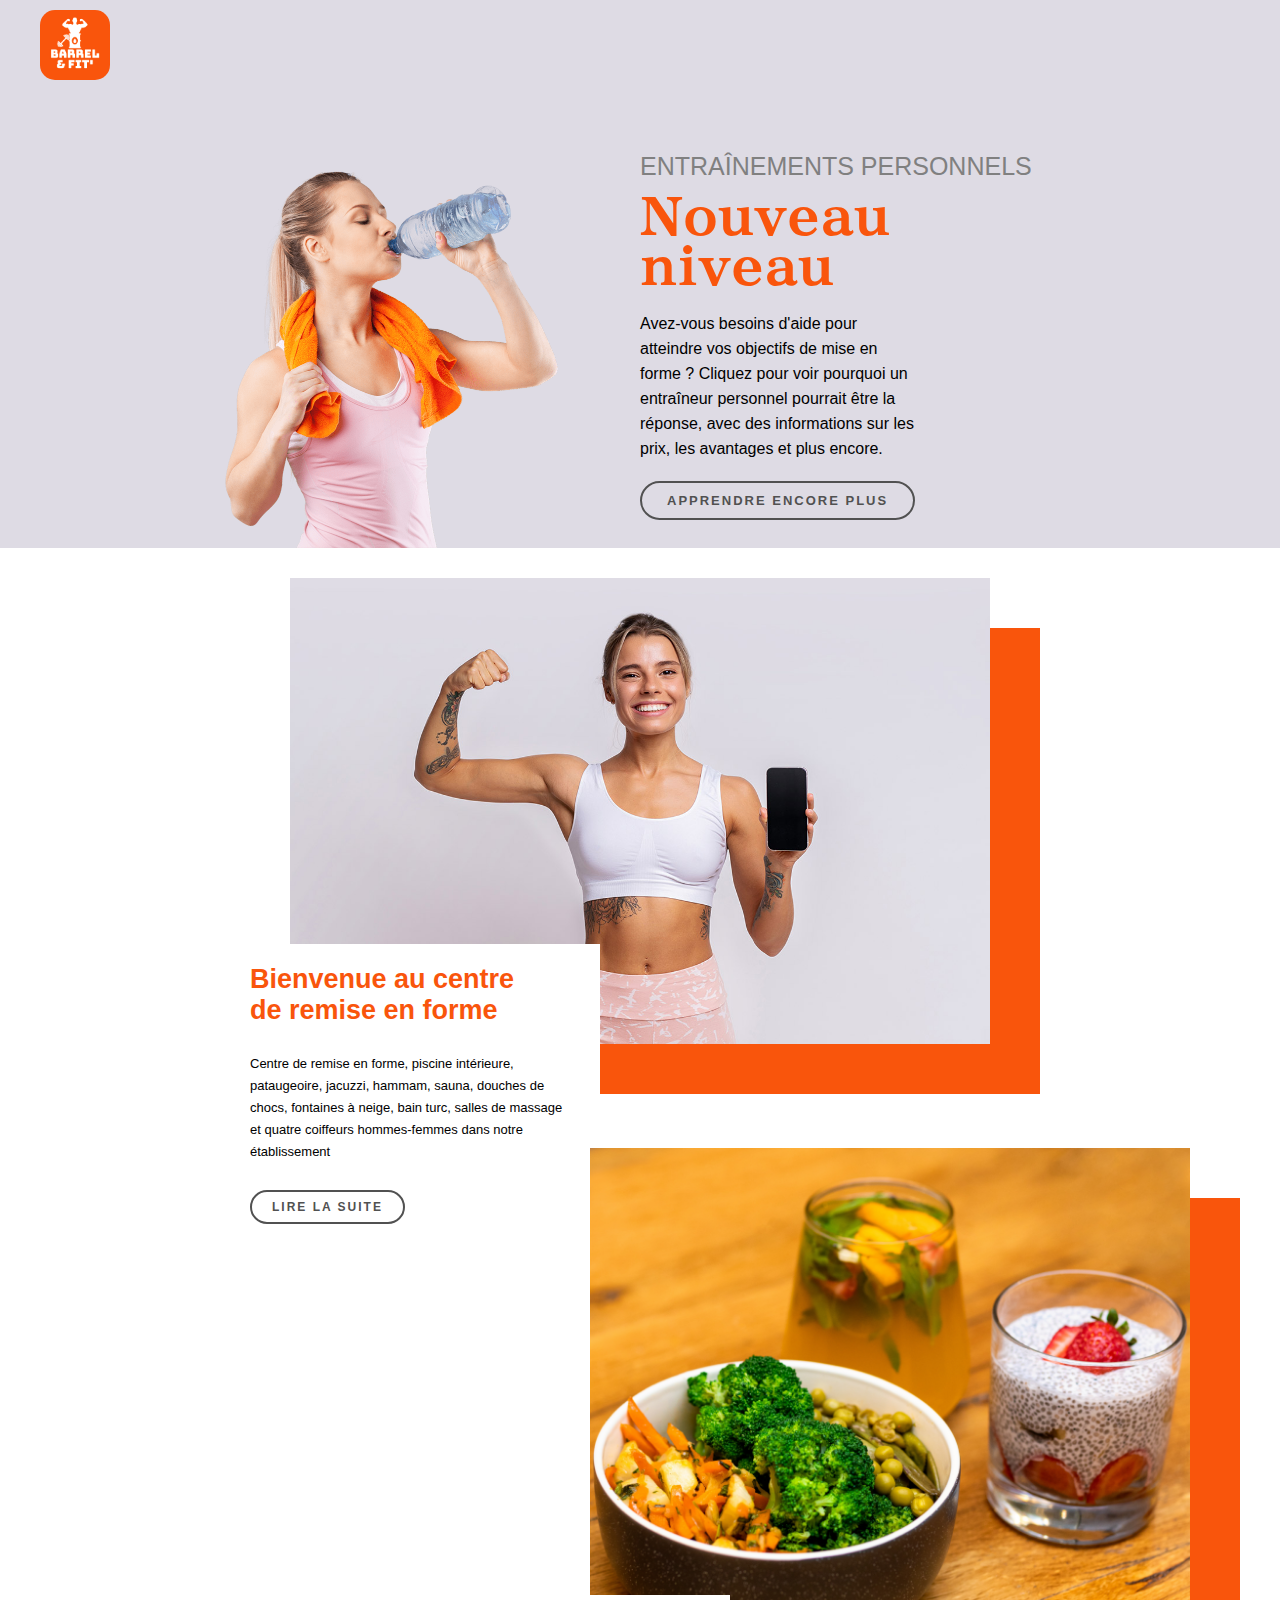
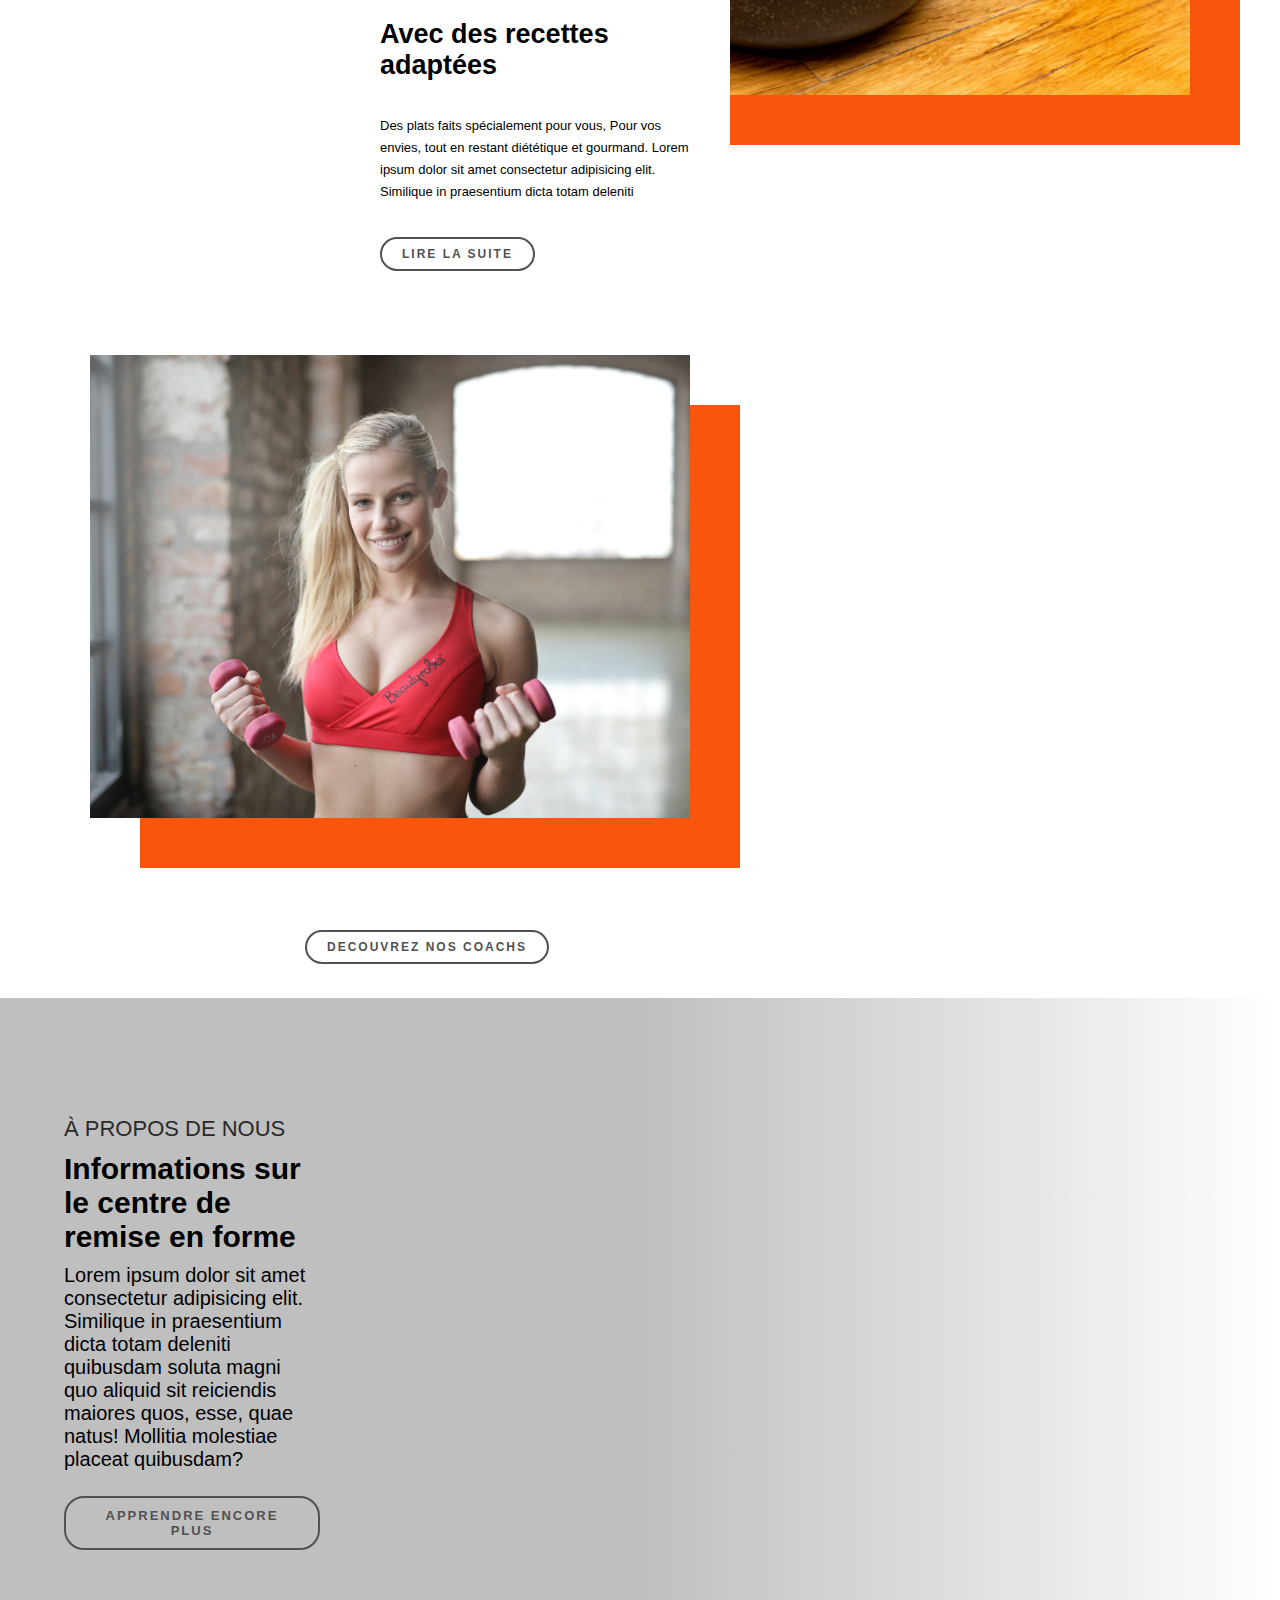
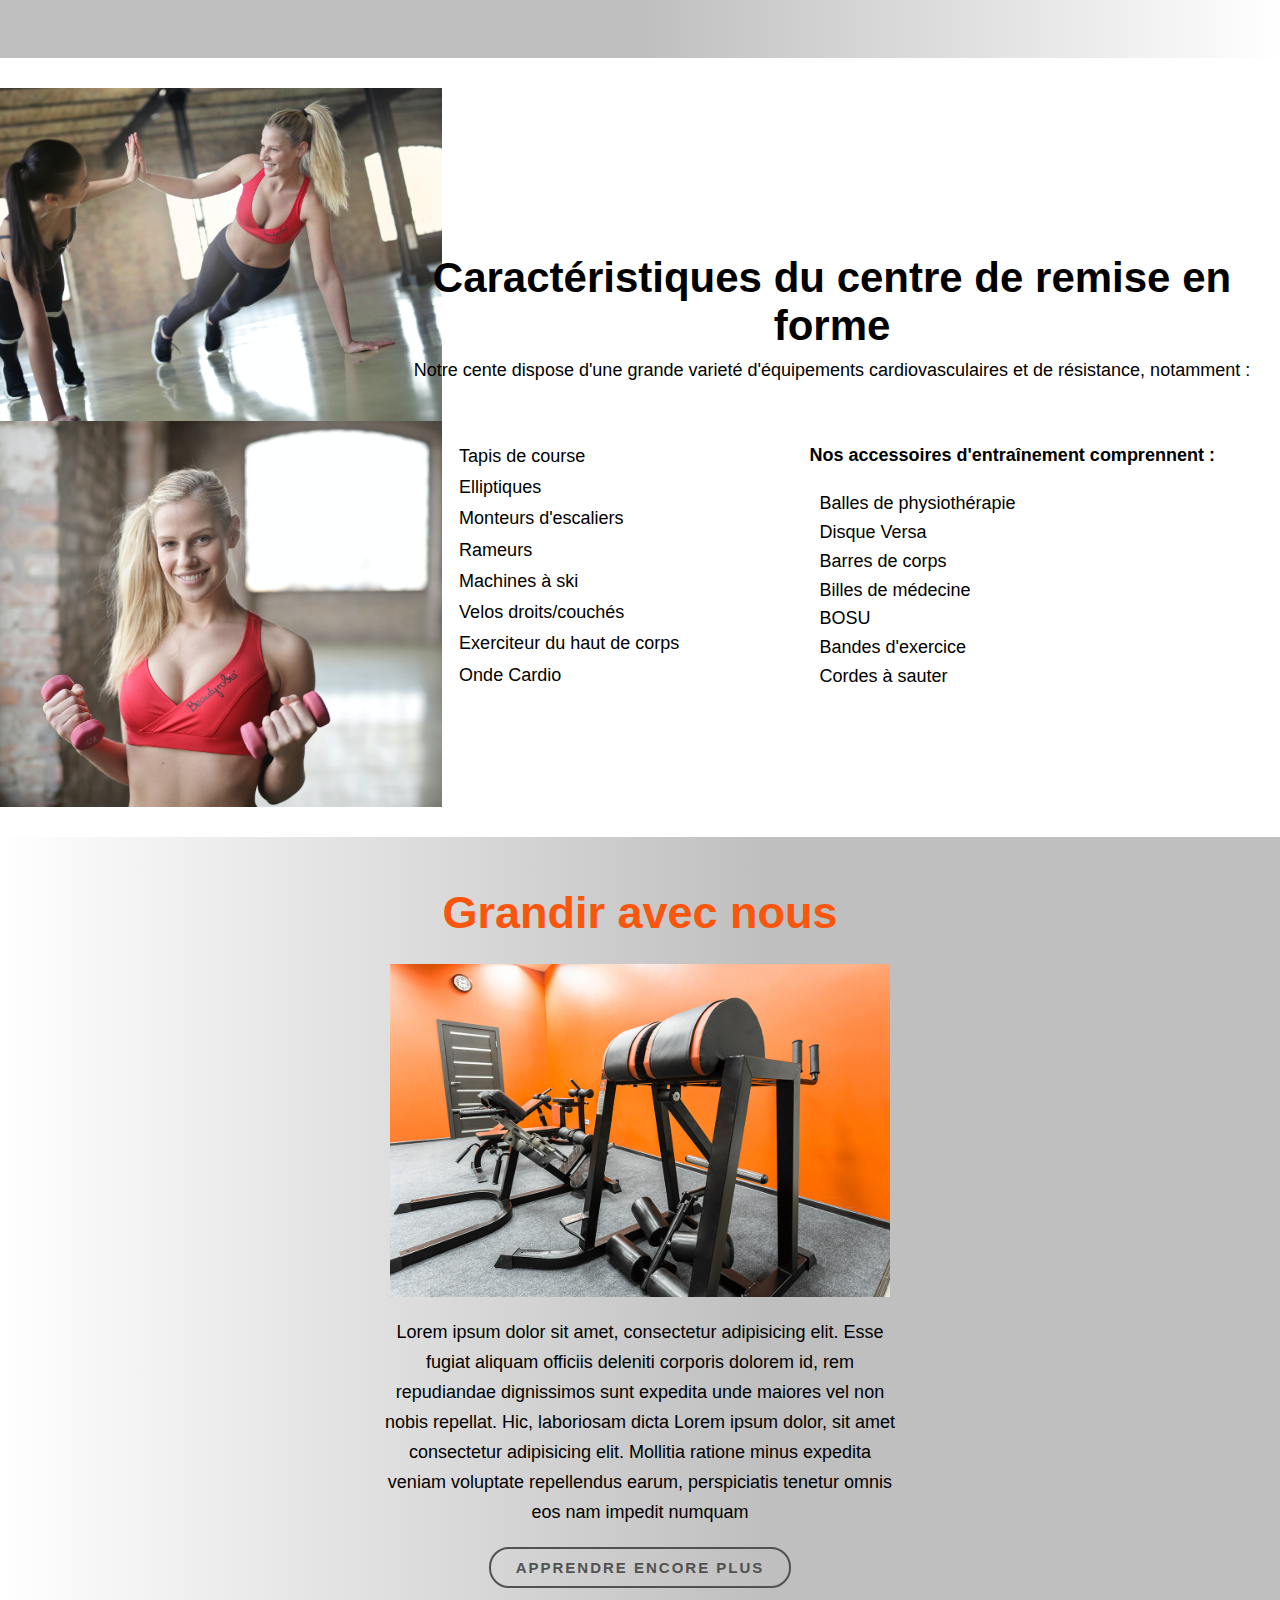
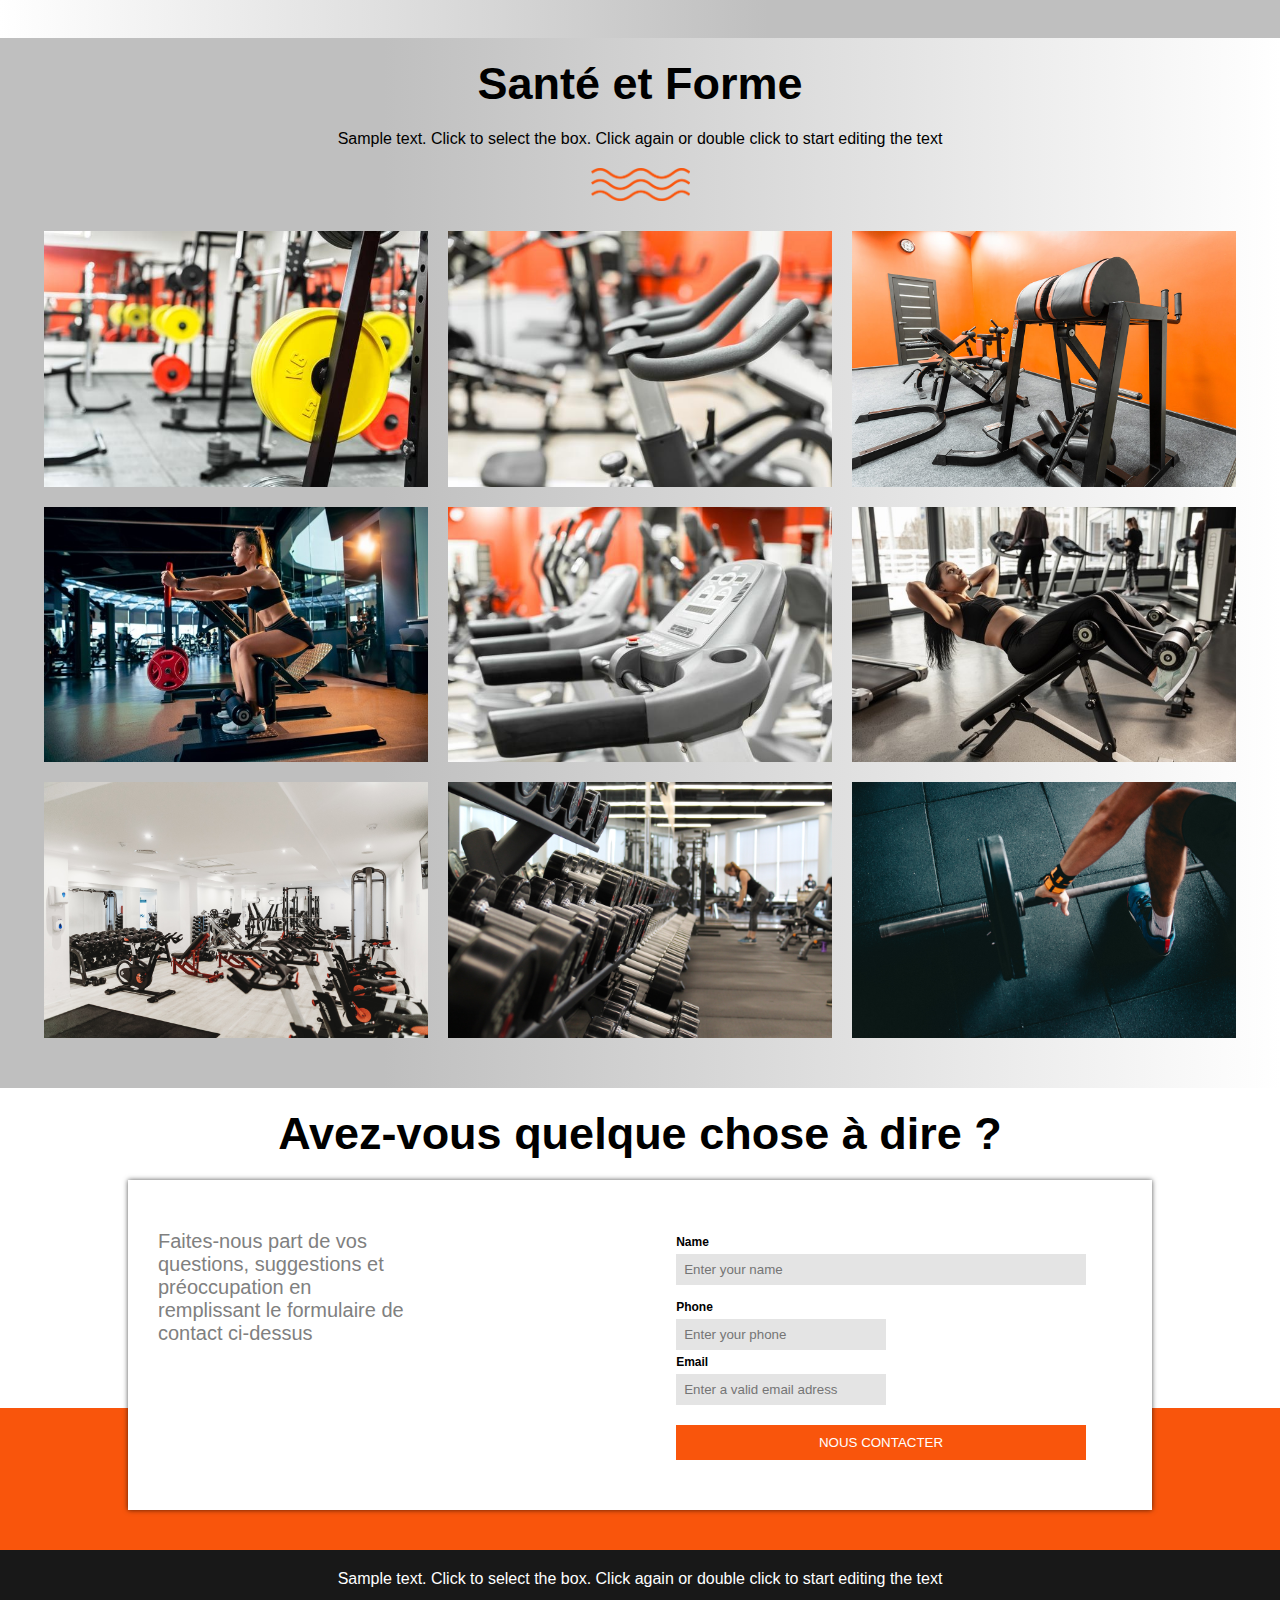
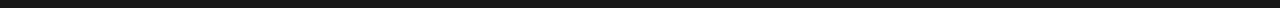
==== lefront/index.html @ 9bbe7878 "Front" ====
<!DOCTYPE html>
<html lang="FR">
  <head>
    <meta charset="UTF-8" />
    <meta http-equiv="X-UA-Compatible" content="IE=edge" />
    <meta name="viewport" content="width=device-width, initial-scale=1.0" />
    <title>GYM | HOME</title>
    <link rel="icon" type="image/jpg" href="img/logo.jpg" />
    <link rel="stylesheet" href="style.css" />
    <link rel="stylesheet" href="style-responsive.css" />
    <link rel="stylesheet" href="../../important.css">
    <link
      rel="stylesheet"
      href="https://cdnjs.cloudflare.com/ajax/libs/font-awesome/6.1.1/css/all.min.css"
      integrity="sha512-KfkfwYDsLkIlwQp6LFnl8zNdLGxu9YAA1QvwINks4PhcElQSvqcyVLLD9aMhXd13uQjoXtEKNosOWaZqXgel0g=="
      crossorigin="anonymous"
      referrerpolicy="no-referrer"
    />
    <link rel="preconnect" href="https://fonts.googleapis.com" />
    <link rel="preconnect" href="https://fonts.gstatic.com" crossorigin />
    <link
      href="https://fonts.googleapis.com/css2?family=BIZ+UDPMincho&display=swap"
      rel="stylesheet"
    />
    <link href="https://fonts.googleapis.com/css2?family=PT+Sans:wght@700&display=swap" rel="stylesheet">
    <link href="https://unpkg.com/aos@2.3.1/dist/aos.css" rel="stylesheet">
    <script src="https://unpkg.com/aos@2.3.1/dist/aos.js"></script>
  </head>
  <body>
    <header id="top">
      <menu>
        <a href="#top" class="link">Home</a>
        <a href="#intro" class="link">Introduction</a>
        <a href="#infos" class="link">Informations</a>
        <a href="#caracteristics" class="link">Caracteristics</a>
        <a href="#discover" class="link">Discover</a>
        <a href="#lessons" class="link">Lessons</a>
        <a href="#pictures'gym" class="link">Pictures of the gym</a>
        <a href="#opinion" class="link">Opinions</a>
        <a href="#footer" class="link">Footer</a>
      </menu>
      <a href="index.html">
        <img
          src="img/logo.png"
          alt="logo website (stay strong)"
          title="logo website (stay strong)"
        />
      </a>
      <i class="fas fa-bars"></i>
      <span class="right-login"><i class="fa-solid fa-right-to-bracket"></i></span>
    </header>
    <main>
      <!-- SECTION 1 -->
      <section class="section section-1">
        <div class="left-section-1">
          <img src="img/intro.png" alt="" />
        </div>
        <div class="right-section-1">
          <p class="title-section-1">Entraînements personnels</p>
          <p class="subtitle-section-1">Nouveau niveau</p>
          <p class="text-section-1">
            Avez-vous besoins d'aide pour atteindre vos objectifs de mise en
            forme ? Cliquez pour voir pourquoi un entraîneur personnel pourrait
            être la réponse, avec des informations sur les prix, les avantages
            et plus encore.
          </p>
          <button class="learn-more">Apprendre encore plus</button>
        </div>
      </section>
      <!-- SECTION 1 -->

      <!-- SECTION 2 -->
      <section id="intro"  class="section section-2">
        <img src="img/section-2.jpg" alt="" />
        <div class="left-section-2">
          <p class="title-section-2">Bienvenue au centre de remise en forme</p>
          <p class="subtitle-section-2">
            Centre de remise en forme, piscine intérieure, pataugeoire, jacuzzi,
            hammam, sauna, douches de chocs, fontaines à neige, bain turc,
            salles de massage et quatre coiffeurs hommes-femmes dans notre
            établissement
          </p>
          <button class="read-more">lire la suite</button>
        </div>
      </section>
      <section id="intro"  class="section section-2a">
        <img src="img/plat-1.jpg" alt="" />
        <div class="left-section-2a">
          <p class="title-section-2a">Avec des recettes adaptées</p>
          <p class="subtitle-section-2a">
            Des plats faits spécialement pour vous,
            Pour vos envies, tout en restant diététique et gourmand. 
            Lorem ipsum dolor sit amet consectetur adipisicing elit. 
            Similique in praesentium dicta totam deleniti
          </p>
          <button class="read-more">lire la suite</button>
        </div>
      </section>
      <section id="intro"  class="section section-2b">
        <img src="img/db2.jpg" alt="" />
        <div class="left-section-2b">
          <button class="read-more">DECOUVREZ NOS COACHS</button>
        </div>
      </section>
      <!-- SECTION 2 -->

      <!-- SECTION 3 -->
      <section id="infos" class="section section-3">
        <div class="left-section-3">
          <p class="title-section-3">à propos de nous</p>
          <p class="subtitle-section-3">
            Informations sur le centre de remise en forme
          </p>
          <p class="text-section-3">
            Lorem ipsum dolor sit amet consectetur adipisicing elit. Similique
            in praesentium dicta totam deleniti quibusdam soluta magni quo
            aliquid sit reiciendis maiores quos, esse, quae natus! Mollitia
            molestiae placeat quibusdam?
          </p>
          <button class="learn-more">Apprendre encore plus</button>
        </div>
        <div class="right-section-3">
          <div class="all-cards">
            <div class="part-1-section-3" data-aos="fade-up-right">
              <div class="card-info">
                <img src="img/l1.png" alt="" />
                <p class="title-card-info">Athlétisme</p>
                <p class="description-card-info">
                  Sample text. Click to select the box. Click again or double
                  click to start editing the text
                </p>
              </div>
              <div class="card-info">
                <img src="img/l4.png" alt="" />
                <p class="title-card-info">Aptitude</p>
                <p class="description-card-info">
                  Sample text. Click to select the box. Click again or double
                  click to start editing the text
                </p>
              </div>
            </div>
            <div class="part-2-section-3" data-aos="fade-up-right">
              <div class="card-info">
                <img src="img/l2.png" alt="" />
                <p class="title-card-info">Pilates</p>
                <p class="description-card-info">
                  Sample text. Click to select the box. Click again or double
                  click to start editing the text
                </p>
              </div>
              <div class="card-info">
                <img src="img/l3.png" alt="" />
                <p class="title-card-info">Cordes à sauter</p>
                <p class="description-card-info">
                  Sample text. Click to select the box. Click again or double
                  click to start editing the text
                </p>
              </div>
            </div>
          </div>
        </div>
      </section>
      <!-- SECTION 3 -->

      <!-- SECTION 4 -->
      <section  id="caracteristics" class="section section-4">
        <div class="left-section-4">
          <img src="img/db3.jpg" alt="" />
          <img src="img/db2.jpg" alt="" />
        </div>
        <div class="right-section-4">
          <p class="title-section-4">
            Caractéristiques du centre de remise en forme
          </p>
          <p class="subtitle-section-4">
            Notre cente dispose d'une grande varieté d'équipements
            cardiovasculaires et de résistance, notamment :
          </p>
          <div class="characteristics-section-4">
            <div class="part-1-section-4"></div>
            <div class="part-2-section-4">
              <p class="title-part-2-section-2">
                Nos accessoires d'entraînement comprennent :
              </p>
            </div>
          </div>
        </div>
      </section>
      <!-- SECTION 4 -->

      <!-- SECTION 5 -->
      <section id="discover" class="section section-5">
        <p class="title-section-5">Grandir avec nous</p>
        <img class="img-section-5" src="img/gym-1.jpg" alt="Gym" />
        <p class="text-section-5">
          Lorem ipsum dolor sit amet, consectetur adipisicing elit. Esse fugiat
          aliquam officiis deleniti corporis dolorem id, rem repudiandae
          dignissimos sunt expedita unde maiores vel non nobis repellat. Hic,
          laboriosam dicta Lorem ipsum dolor, sit amet consectetur adipisicing elit. Mollitia ratione minus expedita veniam voluptate repellendus earum, perspiciatis tenetur omnis eos nam impedit numquam
        </p>
        <button class="learn-more">Apprendre encore plus</button>
      </section>
      <!-- SECTION 5 -->

      <!-- SECTION 7 -->
      <section  id="pictures'gym" class="section section-7">
        <p class="title-shape-health">Santé et Forme</p>
        <p class="subtitle-shape-health">
          Sample text. Click to select the box. Click again or double click to
          start editing the text
        </p>
        <img src="img/waves.png" alt="waves" class="waves" title="waves" />
        <div class="all-pictures">
          <img src="img/gym-2.jpg" alt="" />
          <img src="img/gym-3.jpg" alt="" />
          <img src="img/gym-1.jpg" alt="" />
          <img src="img/gym-4.jpg" alt="" />
          <img src="img/gym-5.jpg" alt="" />
          <img src="img/gym-6.jpg" alt="" />
          <img src="img/gym-7.jpg" alt="" />
          <img src="img/gym-8.jpg" alt="" />
          <img src="img/gym-9.jpg" alt="" />
        </div>
      </section>
      <!-- SECTION 7 -->
    </main>
    <footer id="footer">
      <div class="footer-1">
        <p class="title-form">Avez-vous quelque chose à dire ?</p>
        <div class="card-form">
          <div class="text-form">
            <p>
              Faites-nous part de vos questions, suggestions et préoccupation en
              remplissant le formulaire de contact ci-dessus
            </p>
            <div class="social-media">
              <i class="fab fa-facebook-f"></i>
              <i class="fab fab fa-twitter"></i>
              <i class="fab fab fa-instagram"></i>
              <i class="fab fab fab fa-google-plus-g"></i>
            </div>
          </div>
          <form action="index.html" method="post">
            <div class="field">
              <label for="name">Name</label>
              <input
                type="text"
                name="name"
                id="name"
                placeholder="Enter your name"
              />
            </div>

            <div class="fields">
              <div class="field">
                <label for="phone">Phone</label>
                <input
                  type="number"
                  name="phone"
                  id="phone"
                  placeholder="Enter your phone"
                />
              </div>

              <div class="field">
                <label for="email">Email</label>
                <input
                  type="email"
                  name="email"
                  id="email"
                  placeholder="Enter a valid email adress"
                />
              </div>

            </div>
            <button type="button">Nous Contacter</button>
          </form>
        </div>
      </div>
      <a href="#top"><i class="fas fa-angle-double-up"></i></a>
      <div class="footer-2">
        <div class="footer-2-top"></div>
        <p class="text-footer">
          Sample text. Click to select the box. Click again or double click to
          start editing the text
        </p>
      </div>
    </footer>
    <script src="script.js"></script>
  </body>
</html>
---- lefront/style.css ----
* {
    margin: 0;
    padding: 0;
    box-sizing: border-box;
    text-decoration: none;
    font-family: var(--font-main);
}

:root {
    --main-color: #F9550C;
    --secondary-color: #DEDBE4;
    --font-main: 'Arial', serif;
}
html{
    scroll-behavior: smooth;
    overflow-x: hidden;
}
/* BODY */

/* HEADER */
header {
    display: flex;
    align-items: center;
    padding: 10px 40px;
    justify-content: space-between;
    background: var(--secondary-color);
}

/* MENU */
header i {
    font-size: 25px;
    cursor: pointer;
    z-index: 60;
}
header i.fa-times{
    transition: 2s;
    color: rgb(0, 0, 0);
}

header img {
    width: 70px;
    border-radius: 15px;
}

menu {
    display: flex;
    justify-content: space-around;
    align-items: center;
    position: absolute;
    flex-direction: column;
    background-color: var(--secondary-color);
    transform: translateX(-100%);
    backdrop-filter: blur(5px);
    transition: all 0.7s;
    top: 0%;
    left: 0%;
    height: 550px;
    width: 100%;
    padding: 20px;
}
menu > * {
    color: rgb(0, 0, 0);
}
menu.show {
    z-index: 50;
    transform: translateX(0%);
}

main {
    display: flex;
    align-items: center;
    justify-content: center;
    flex-direction: column;
}

/* SECTION 1  */
section.section-1 {
    display: flex;
    align-items: center;
    flex-wrap: wrap-reverse;
    width: 100%;
    justify-content: center;
    padding: 60px 0 0px 0;
    background-color: var(--secondary-color);
}

div.left-section-1 {
    display: flex;
    width: 500px;
    align-items: center;
    justify-content: center;
}

div.left-section-1>img {
    width: 350px;
}

div.right-section-1 {
    display: flex;
    width: 500px;
    margin-top: -30px;
    align-items: flex-start;
    justify-content: space-around;
    flex-direction: column;
}

p.title-section-1 {
    color: grey;
    font-size: 25px;
    font-family: Arial;
    text-transform: uppercase;
    text-align: center;
}

p.subtitle-section-1 {
    color: var(--main-color);
    font-size: 50px;
    font-weight: bold;
    font-family: 'BIZ UDPMincho', serif;
    margin-top: 10px;
    text-align: left;
    width: 70%;
}

p.text-section-1 {
    text-align: left;
    font-family: arial, sans-serif;
    line-height: 25px;
    margin: 20px 0;
    width: 56.5%;
}

button.learn-more,
button.read-more {
    padding: 10px 25px;
    font-size: 13px;
    color: rgb(81, 81, 81);
    font-family: Arial, Helvetica, sans-serif;
    background-color: transparent;
    border: rgb(81, 81, 81) 2px solid;
    border-radius: 20px;
    text-transform: uppercase;
    font-weight: bold;
    transition: 0.5s;
    letter-spacing: 2px;
    cursor: pointer;
}

button.learn-more:hover,
button.read-more:hover {
    color: white;
    transition: 0.5s;
    border-color: var(--main-color);
    background-color: var(--main-color)
}

/* SECTION 1  */

/* SECTION 2  */
section.section-2 {
    display: flex;
    width: 100%;
    background-color: white;
    justify-content: center;
    padding: 30px 0;
    flex-direction: column;
    align-items: center;
}
section.section-2a {
    display: flex;
    width: 100%;
    background-color: white;
    justify-content: center;
    padding: 30px 0;
    flex-direction: column;
    align-items: center;
}
section.section-2b {
    display: flex;
    width: 100%;
    background-color: white;
    justify-content: center;
    padding: 30px 0;
    flex-direction: column;
    align-items: center;
}

section.section-2>img {
    width: 700px;
    box-shadow: var(--main-color) 50px 50px 0px;
}
section.section-2a>img {
    width: 600px;
    box-shadow: var(--main-color) 50px 50px 0px;
    margin-left: 500px;
    margin-top: -156px;
}
section.section-2b>img {
    width: 600px;
    box-shadow: var(--main-color) 50px 50px 0px;
    margin-left: -500px;
}

div.left-section-2 {
    display: flex;
    margin-top: -100px;
    margin-right: 460px;
    padding: 12px 30px;
    align-items: flex-start;
    justify-content: space-around;
    flex-direction: column;
    background-color: white;
    height: 300px;
    width: 380px;
}
div.left-section-2a {
    display: flex;
    margin-top: -100px;
    margin-right: 200px;
    padding: 12px 30px;
    align-items: flex-start;
    justify-content: space-around;
    flex-direction: column;
    background-color: white;
    height: 300px;
    width: 380px;
}
div.left-section-2b {
    display: flex;
    margin-top: 100px;
    margin-right: 350px;
    padding: 12px 30px;
    align-items: flex-start;
    justify-content: space-around;
    flex-direction: column;
    background-color: white;
    height: 50px;
    width: 380px;
}

p.title-section-2 {
    font-size: 27px;
    width: 90%;
    font-weight: bold;
    color: var(--main-color);
}
p.title-section-2a {
    font-size: 27px;
    width: 90%;
    font-weight: bold;
}
p.title-section-2b {
    font-size: 27px;
    width: 90%;
    font-weight: bold;
}

p.subtitle-section-2 {
    line-height: 22px;
    margin: 10px 0;
    font-size: 13px;
}
p.subtitle-section-2a {
    line-height: 22px;
    margin: 10px 0;
    font-size: 13px;
}
p.subtitle-section-2b {
    line-height: 22px;
    margin: 10px 0;
    font-size: 13px;
}

button.read-more {
    font-size: 12px;
    padding: 8px 20px;
}

/* SECTION 2  */

/* SECTION 3  */
section.section-3 {
    display: flex;
    align-items: center;
    flex-wrap: wrap;
    width: 100%;
    justify-content: center;
    background: linear-gradient(90deg, rgb(191, 191, 191) 50%, rgba(255, 255, 255, 1) 100%);
}

div.left-section-3 {
    display: flex;
    align-items: flex-start;
    justify-content: center;
    flex-direction: column;
    width: 20%;
    padding-top: 20px;
    min-width: 250px;
}

div.right-section-3 {
    display: flex;
    align-items: center;
    padding: 30px 0;
    justify-content: flex-end;
    width: 70%;
}

div.left-section-3>* {
    margin-bottom: 10px;
}

p.title-section-3 {
    font-size: 22px;
    color: rgb(42, 42, 42);
    text-transform: uppercase;
}

p.subtitle-section-3 {
    font-size: 30px;
    min-width: 250px;
    width: 43%;
    font-weight: bold;
}

p.text-section-3 {
    width: 60%;
    min-width: 250px;
    font-size: 20px;
    margin-bottom: 25px;
}

div.part-1-section-3,
div.part-2-section-3,
div.part-3-section-3 {
    display: flex;
    align-items: center;
    height: 600px;
    flex-direction: column;
    justify-content: space-around;
}


div.all-cards {
    display: flex;
    align-items: space-around;
    width: 100%;
    justify-content: center;
}

div.card-info {
    display: flex;
    padding-left: 20px;
    width: 75%;
    min-width: 200px;
    align-items: flex-start;
    box-shadow: 2px 2px 20px rgba(70, 70, 70, 0.404);
    justify-content: space-around;
    flex-direction: column;
    background-color: white;
}
div.card-info-page2 {
    display: flex;
    width: 50%;
    min-width: 200px;
    align-items: center;
    box-shadow: 2px 2px 20px rgba(70, 70, 70, 0.404);
    justify-content: space-around;
    flex-direction: column;
    background-color: white;
    margin: 20px;
}

div.card-info>img {
    background-color: var(--main-color);
    width: 70px;
    margin-top: 20px;
    padding: 10px;
}
div.card-info-page2>img {
    background-color: var(--main-color);
    width: 200px;
    margin-top: 20px;
    padding: 10px;
}

div.card-info>* {
    margin-bottom: 20px;
}
div.card-info-page2>* {
    margin-bottom: 20px;
}

div.card-info>p.title-card-info {
    font-size: 18px;
    font-weight: bold;
}
div.card-info-page2>p.title-card-info {
    font-size: 18px;
    font-weight: bold;
}

div.card-info>p.description-card-info {
    font-size: 14px;
    color: grey;
    line-height: 22px;
    width: 80%;
}
div.card-info-page2>p.description-card-info {
    font-size: 14px;
    color: grey;
    line-height: 22px;
    width: 80%;
}

/* SECTION 3  */

/* SECTION 4  */

section.section-4 {
    display: flex;
    justify-content: space-around;
    align-items: center;
    width: 100%;
    flex-wrap: wrap;
}

div.left-section-4 {
    display: flex;
    padding: 30px 0;
    align-items: center;
    width: 30%;
    min-width: 280px;
    justify-content: space-around;
    flex-direction: column;
}

div.left-section-4>img {
    width: 500px;
}

div.right-section-4 {
    display: flex;
    width: 70%;
    justify-content: flex-start;
    align-items: center;
    flex-direction: column;
}

p.title-section-4 {
    font-size: 42px;
    font-weight: bold;
    margin-top: 50px;
    text-align: center;
}

p.subtitle-section-4 {
    font-size: 18px;
    text-align: center;
    margin-top: 10px;
}

div.characteristics-section-4 {
    display: flex;
    align-items: center;
    justify-content: space-around;
    flex-wrap: wrap;
    width: 100%;
    min-width: 361px;
    margin-top: 60px;
}

div.part-1-section-4,
div.part-2-section-4 {
    display: flex;
    align-items: flex-start;
    justify-content: space-around;
    height: 250px;
    flex-direction: column;
}

div.car>i {
    margin-right: 10px;
    font-size: 16px;
    color: var(--main-color);
}

div.part-2-section-4>p {
    font-weight: bold;
    margin-bottom: 20px;
    font-size: 18px;
}

div.car {
    font-size: 18px;
}

/* SECTION 4  */

/* SECTION 5  */

section.section-5 {
    display: flex;
    align-items: center;
    justify-content: center;
    flex-direction: column;
    padding: 50px 0;
    width: 100%;
    background: linear-gradient(-90deg, rgb(191, 191, 191) 40%, rgba(255, 255, 255, 1) 100%);
}

p.title-section-5 {
    font-size: 45px;
    font-weight: bold;
    color : var(--main-color)
}

img.img-section-5 {
    width: 500px;
    margin-top: 25px;
}

p.text-section-5 {
    width: 40%;
    margin-top: 20px;
    line-height: 30px;
    font-size: 18px;
    text-align: center;
}

section.section-5 button.learn-more {
    margin-top: 20px;
    font-size: 15px;
}

td,
th {
    border: 1px solid rgb(190, 190, 190);
    padding: 10px;
}

td {
    text-align: center;
}

tr:nth-child(even) {
    background-color: #eee;
}

th[scope="col"] {
    background-color: #696969;
    color: #fff;
}

th[scope="row"] {
    background-color: #d7d9f2;
}

caption {
    padding: 10px;
    caption-side: bottom;
}

table {
    border-collapse: collapse;
    border: 2px solid rgb(200, 200, 200);
    letter-spacing: 1px;
    font-family: sans-serif;
    font-size: .8rem;
}
/* SECTION 5  */

/* SECTION 6  */
section.section-6{
    display: flex;
    padding: 40px;
    align-items: center;
    width: 90%;
    flex-wrap: wrap;
    justify-content: space-between;
}
div.left-section-6,div.right-section-6{
    width: 50%;
    min-width: 270px;
    padding: 20px;
    display: flex;
    align-items: center;
    justify-content: center;
    flex-direction: column;
}
div.left-section-6{
    align-items: flex-start;
    padding: 100px 0;
    justify-content: center;
}
div.right-section-6{
    justify-content: space-between;
    height: 600px;
    padding: 0;
}
img.logo-guillemet{
    border-radius: 50%;
    width: 60px;
    margin-top: -50px;
    margin-bottom: 20px;
    background-color: var(--main-color);
    padding: 10px 4px;
}
p.text-guillemet{
    line-height: 40px;
    font-size: 20px;
    width: 100%;
}
div.right-section-6 > *:nth-child(1){
    margin: 0;
}
div.right-section-6 > *{
    margin: 20px 0;
}
div.right-section-6 img.waves{
    width: 100px;
    height: 30px;
}
div.right-section-6 img.bouncing-ball{
    width: 250px;
}
p.title-right-section-6{
    color: var(--main-color);
    font-size: 30px;
    font-weight: bold;
}
p.text-right-section-6{
    width: 50%;
    text-align: center;
}
/* SECTION 6  */

/* SECTION 7  */

section.section-7 {
    display: flex;
    justify-content: center;
    align-items: center;
    background: linear-gradient(90deg, rgb(191, 191, 191) 30%, rgba(255, 255, 255, 1) 100%);
    padding: 20px 0;
    width: 100%;
    flex-direction: column;
}
section.section-7 > *{
    margin-bottom: 20px;
    text-align: center;
}
p.title-shape-health{
    font-size: 45px;
    font-weight: bold;
}
p.subtitle-shape-health{
    font-size: 16px;
}
section.section-7 img.waves{
    width: 100px;
}
div.all-pictures{
    display: flex;
    align-items: center;
    justify-content: center;
    flex-wrap: wrap;
}
div.all-pictures > img{
    width: 30%;
    min-width: 150px;
    margin: 10px;
}
/* SECTION 7  */

/* SECTION 8  */
section.section-8 {
    display: flex;
    justify-content: center;
    align-items: center;
    width: 100%;
    padding: 30px 0;
    flex-direction: column;
}
p.title-rating{
    font-size: 40px;
    font-weight: bold;
}
div.slider{
    display: flex;
    align-items: center;
    justify-content: center;
    width: 90%;
}
div.slide{
    display: flex;
    align-items: center;
    flex-direction: column;
    justify-content: center;
}
div.card-rating{
    display: flex;
    margin-top: 50px;
    align-items: center;
    justify-content: center;
    flex-direction: column;
}
div.slider > i{
    background-color: var(--main-color);
    padding: 10px 14px;
    cursor: pointer;
    border-radius: 50%;
    color: white;
}
div.card-rating > img {
    width: 200px;
    border-radius: 50%;
    margin-bottom: 20px;
}
div.card-rating > p.text-opinion {
    width: 30%;
    line-height: 30px;
    text-align: center;
}
div.card-rating > p.name-client {
    text-align: center;
    margin: 15px 0 50px 0;
    font-size: 20px;
}
div.points-slider{
    display: flex;
    align-items: center;
    width: 26px;
    justify-content: space-around;
}
div.point-slider{
    width: 7px;
    height: 7px;
    border-radius: 50%;
    background-color: rgb(196, 196, 196);
}
div.point-active{
    background-color: var(--main-color);
}
/* SECTION 8  */

/* FOOTER */

footer{
    display: flex;
    align-items: center;
    flex-direction: column;
    justify-content: center;
    width: 100%;
}
a > i.fa-angle-double-up{
    color: white;
    font-size: 25px;
    transition: 0.5s;
    animation: movein 3s infinite;
}
@keyframes movein {
    25%{
        transform: translateY(-30%);
    }
    50%{
        transform: translateY(30%);
    }
    75%{
        transform: translateY(-30%);
    }
}
div.footer-1{
    width: 80%;
    display: flex;
    margin: 20px 0;
    align-items: center;
    background-color: white;
    flex-direction: column;
    justify-content: space-between;
}
p.title-form{
    font-size: 45px;
    font-weight: bold;
}
div.text-form{
    width: 50%;
    display: flex;
    min-width: 250px;
    align-items: flex-start;
    justify-content: flex-start;
    flex-direction: column;
}
div.text-form > p{
    width: 53%;
    color: rgb(128, 128, 128);
    font-size: 20px;
}
div.social-media{
    display: flex;
    margin-top: 50px;
    align-items: center;
    justify-content: space-between;
    width: 25%;
}
div.card-form{
    display: flex;
    flex-wrap: wrap;
    align-items: flex-start;
    margin-top: 20px;
    width: 100%;
    box-shadow: 0 0 5px rgba(0, 0, 0, 0.678);
    padding: 50px 30px;
    justify-content: space-around;
}
form{
    display: flex;
    align-items: center;
    width: 50%;
    min-width: 250px;
    justify-content: flex-start;
    flex-direction: column;
}
form > div.field{
    display: flex;
    justify-content: center;
    align-items: flex-start;
    width: 85%;
    flex-direction: column;
}
div.fields{
    display: flex;
    align-items: center;
    width: 85%;
    flex-wrap: wrap;
    margin-top: 10px;
    justify-content: space-between;
}
div.fields > div.field{
    display: flex;
    align-items: flex-start;
    min-width: 210px;
    width: 45%;
    justify-content: center;
    flex-direction: column;
}
form label{
    font-size: 12px;
    margin-top: 5px;
    font-weight: bold;
}
form input{
    padding: 8px;
    background-color:rgb(228, 228, 228);
    border: none;
}
div.field > input{
    width: 100%;
    margin-top: 5px;
}
div.fields input{
    width: 100%;
}
form button{
    width: 85%;
    margin-top: 20px;
    padding: 8px 5px;
    text-transform: uppercase;
    background-color: var(--main-color);
    border: 2px solid var(--main-color);
    color: white;
}
div.footer-2{
    display: flex;
    align-items: center;
    flex-direction: column;
    width: 100%;
    justify-content: flex-end;
}
div.footer-2-top{
    width: 100%;
    position:absolute;
    z-index: -1;
    height: 200px;
    background-color: var(--main-color);
}
p.text-footer{
    color: white;
    padding: 20px 0;
    background-color: rgb(24, 24, 24);
    width: 100%;
    text-align: center;
    margin-top: 20px;
}
/* FOOTER */
---- lefront/style-responsive.css ----
@media screen and (min-width: 320px) and (max-width: 1024px) {
    /* SECTION 1 */
    section.section-1 > *{
        justify-content: center;
        align-items: center;
        text-align: center;
    }
    section.section-1 > * > *{
        width: 70%;
        text-align: center;
    }
    /* SECTION 1 */

    /* SECTION 2 */

    section.section-2 > img{
        width: 300px;
        box-shadow: 25px 25px 0px var(--main-color);
    }
    div.left-section-2{
        margin: 0;
        margin-top: 50px;
        justify-content: center;
        align-items: center;
    }
    div.left-section-2 > *{
        width: 100%;
        text-align: center;
    }
    div.left-section-2 > button{
        width: 60%;
        text-align: center;
    }
    
    /* SECTION 2 */

    /* SECTION 3 */

    div.all-cards{
        flex-wrap: wrap-reverse;
    }
    /* SECTION 3 */

    /* SECTION 4 */

    div.left-section-4{
        flex-direction: row;
        flex-wrap: wrap;
        width: 80%;
    }
    div.left-section-4 > img{
        height: 334px;
    }
    div.right-section-4{
        padding: 0 20px;
        justify-content: center;
        align-items: center;
        text-align: center;
        width: 100%;
    }
    div.characteristics-section-4 {
        margin-top: 0px;
    }
    div.part-1-section-4,div.part-2-section-4{
        width: 100%;
        justify-content: center;
        text-align: center;
        align-items: center;
    }
    div.car{
        width: 250px;
        display: flex;
    }

    /* SECTION 4 */

    /* SECTION 5 */
    p.title-section-5 {
        font-size: 40px;
    }
    img.img-section-5 {
        max-width: 300px;
    }
    p.text-section-5 {
        width: 80%;
    }
    /* SECTION 5 */

    /* SECTION 6 */
    div.right-section-6{
        margin-top: 20px;
    }
    p.text-right-section-6{
        width: 80%;
    }
    /* SECTION 6 */

    /* SECTION 8 */
    div.card-rating > p.text-opinion {
        font-size: 13px;
        width: 80%;
    }
    div.points-slider{
        display: flex;
        align-items: center;
        justify-content: space-around;
    }
    /* SECTION 8 */

    /* FOOTER */
    p.title-form{
        text-align: center;
    }
    div.text-form > p{
        text-align: center;
        width: 100%;
    }
    div.social-media{
        width: 100%;
        margin-bottom: 20px;
        margin-top: 20px;
        justify-content: space-around;
    }
    ::placeholder{
        font-size: 11px;
    }
    p.text-footer{
        font-size: 14px;
    }
    /* FOOTER */
}
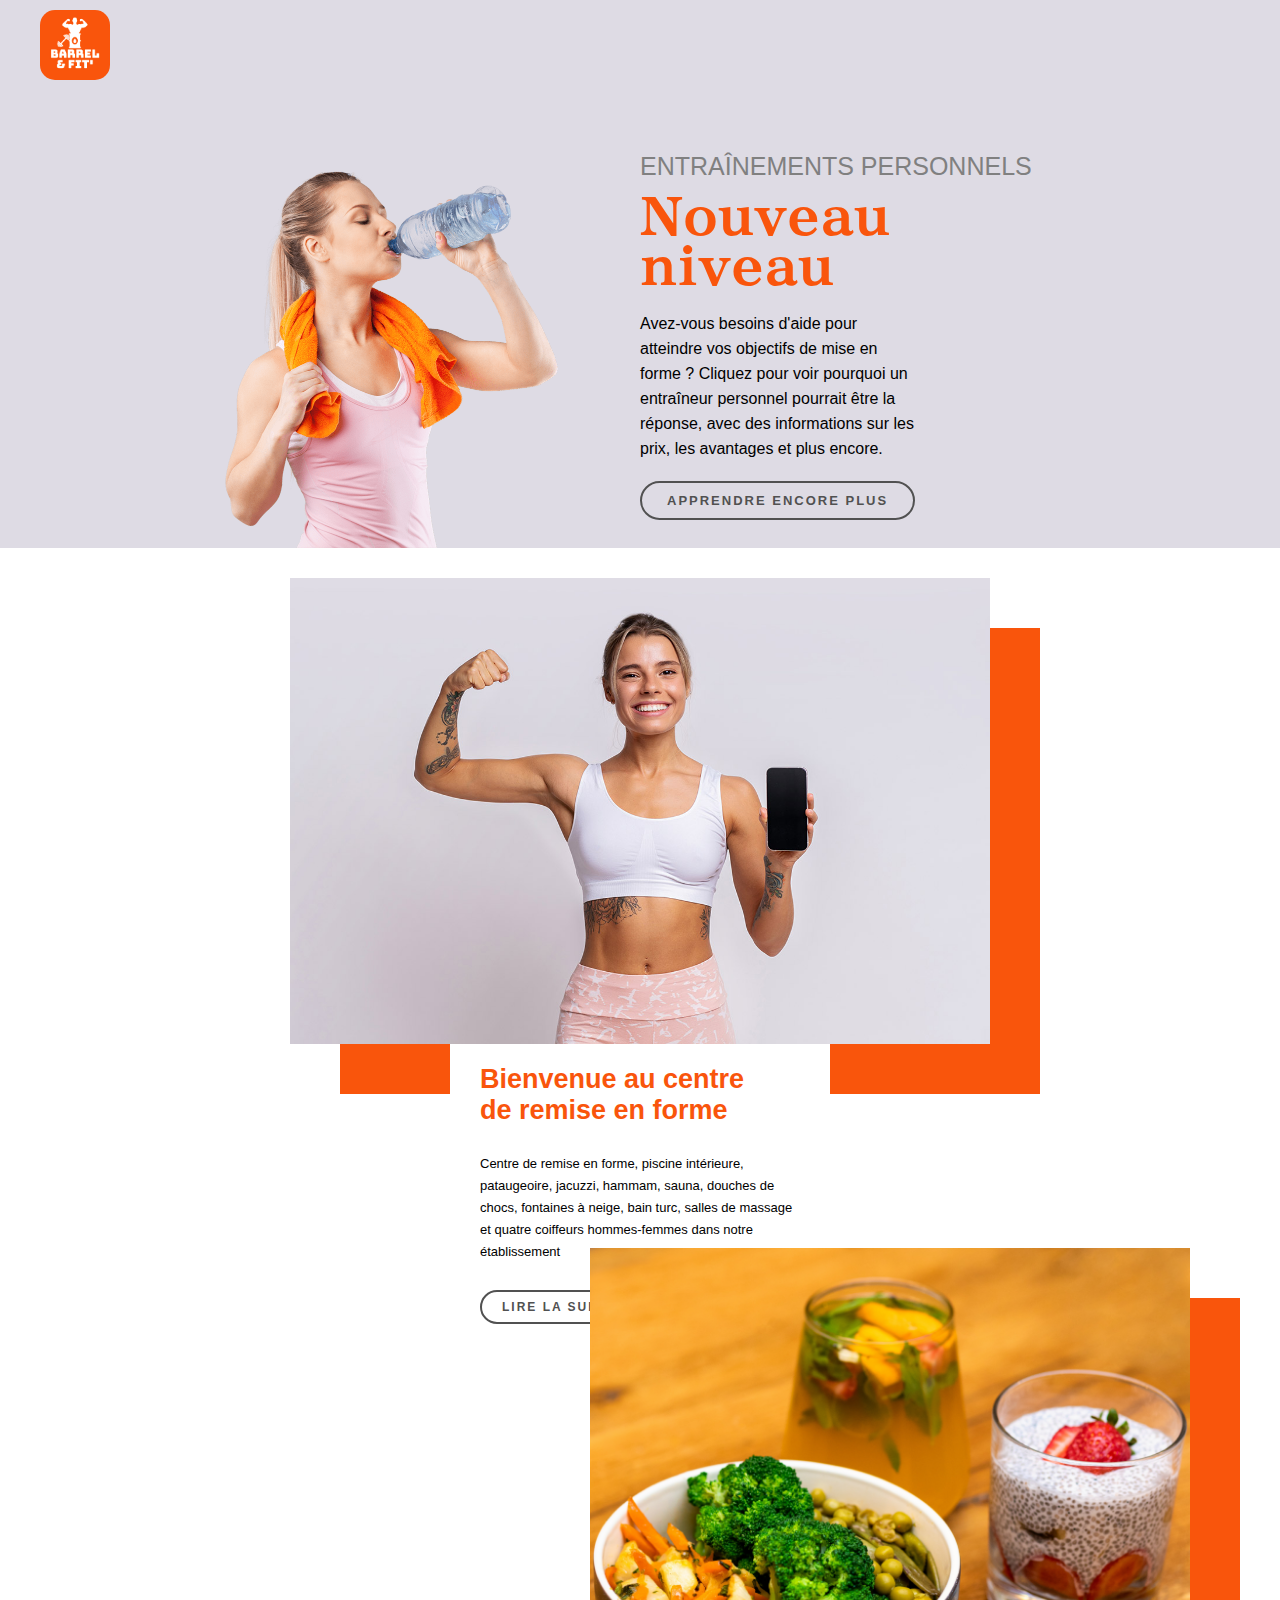
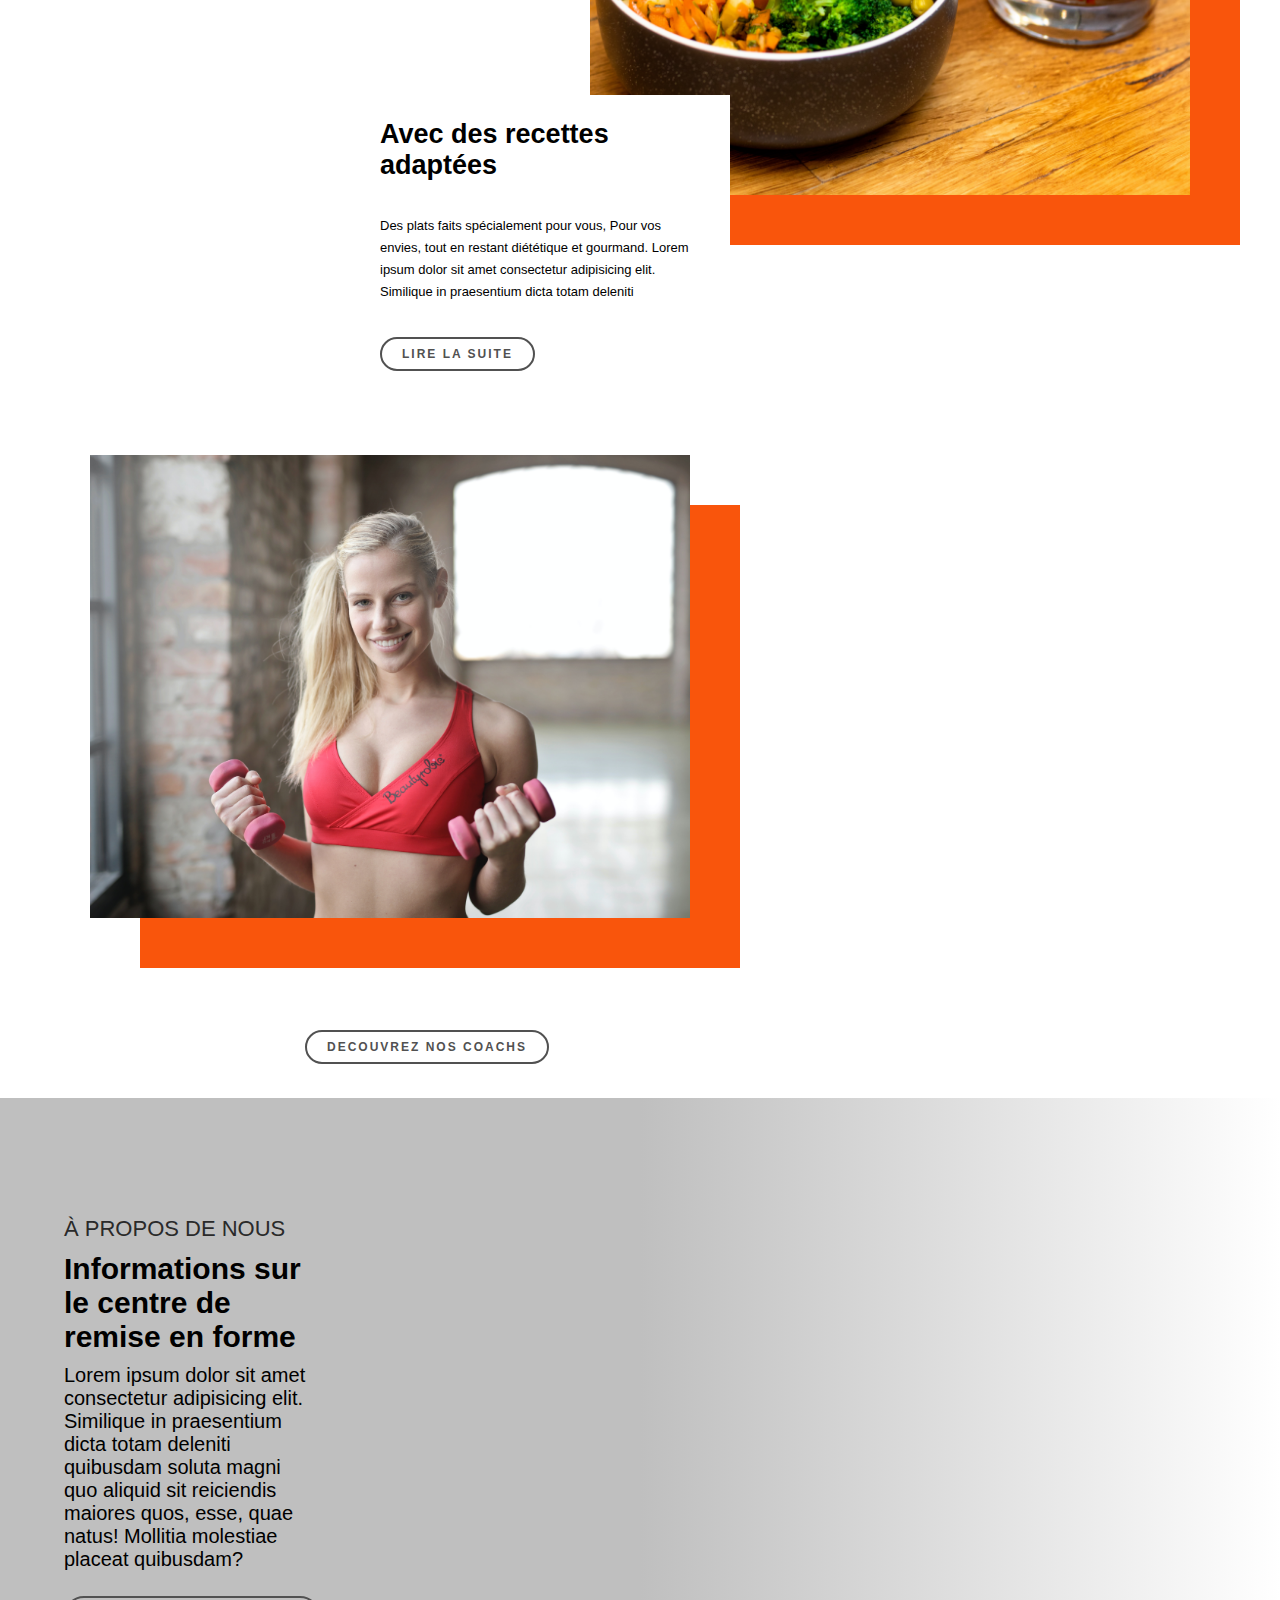
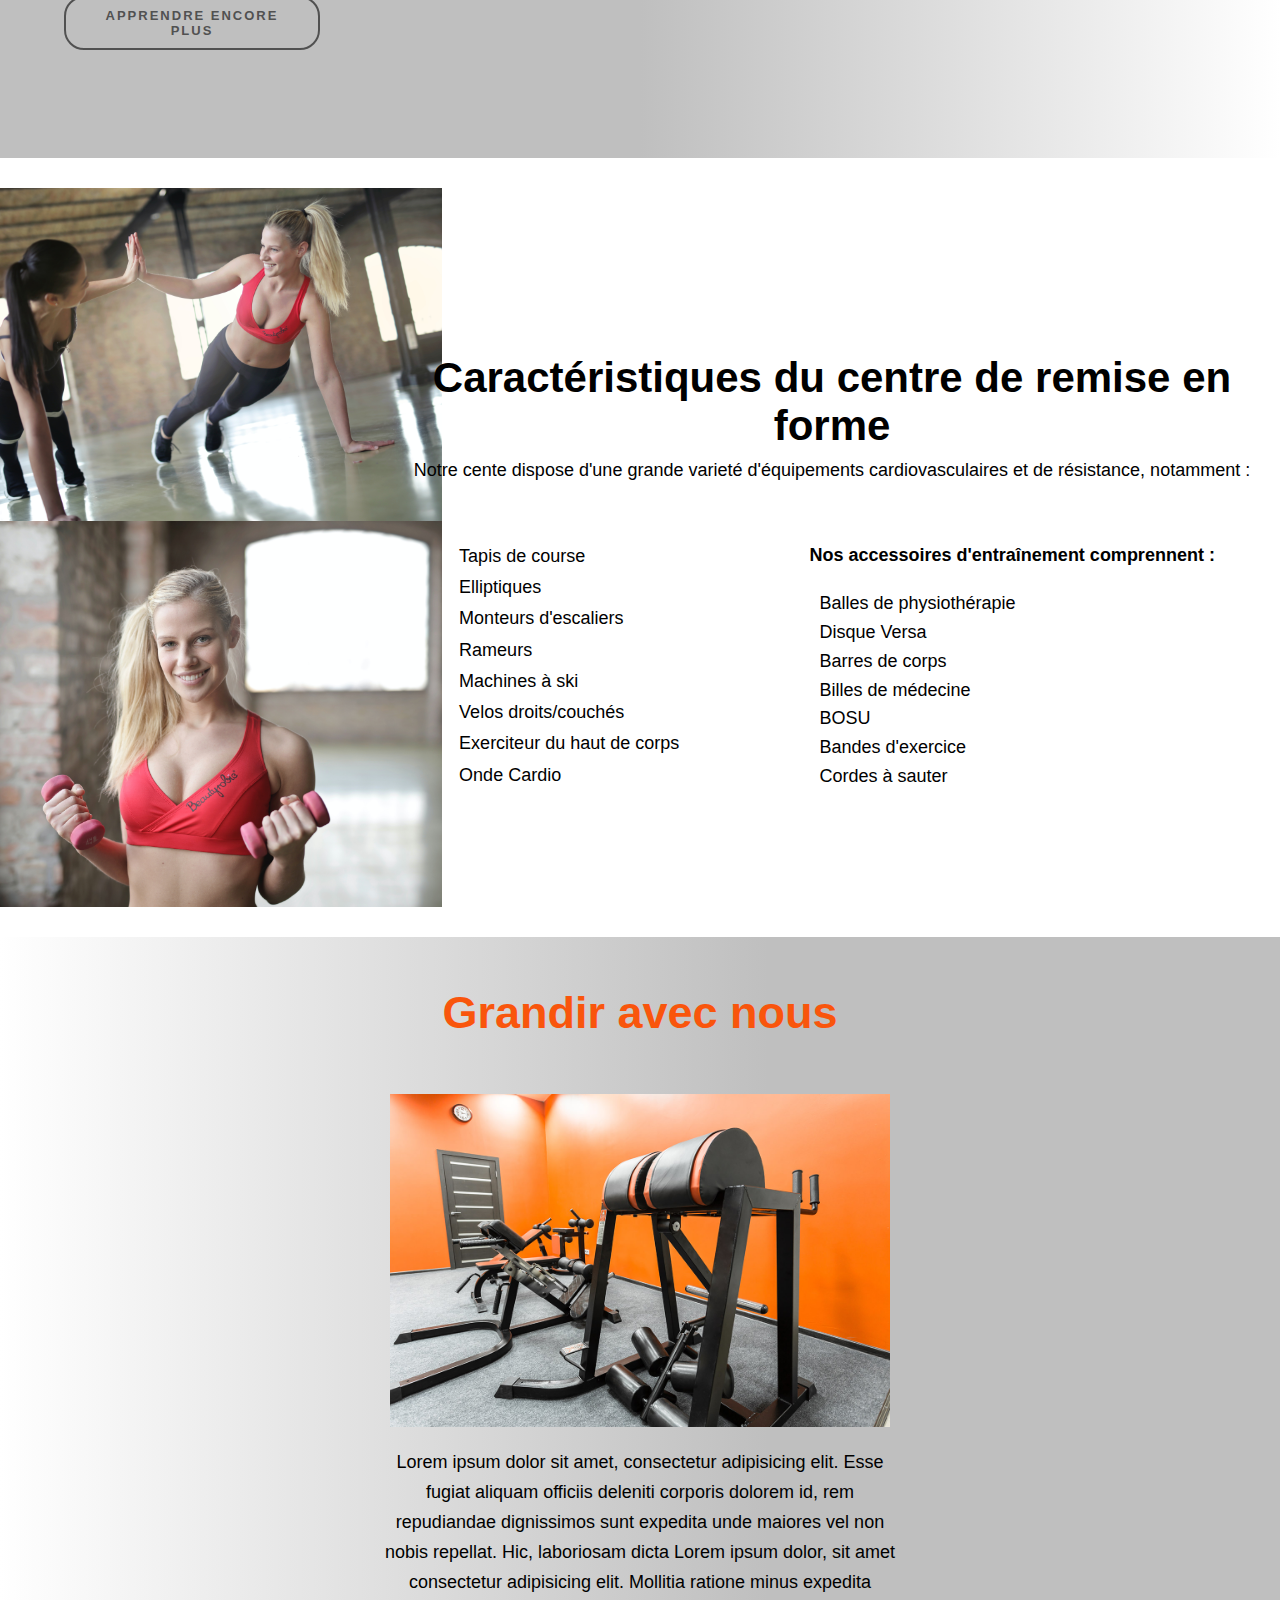
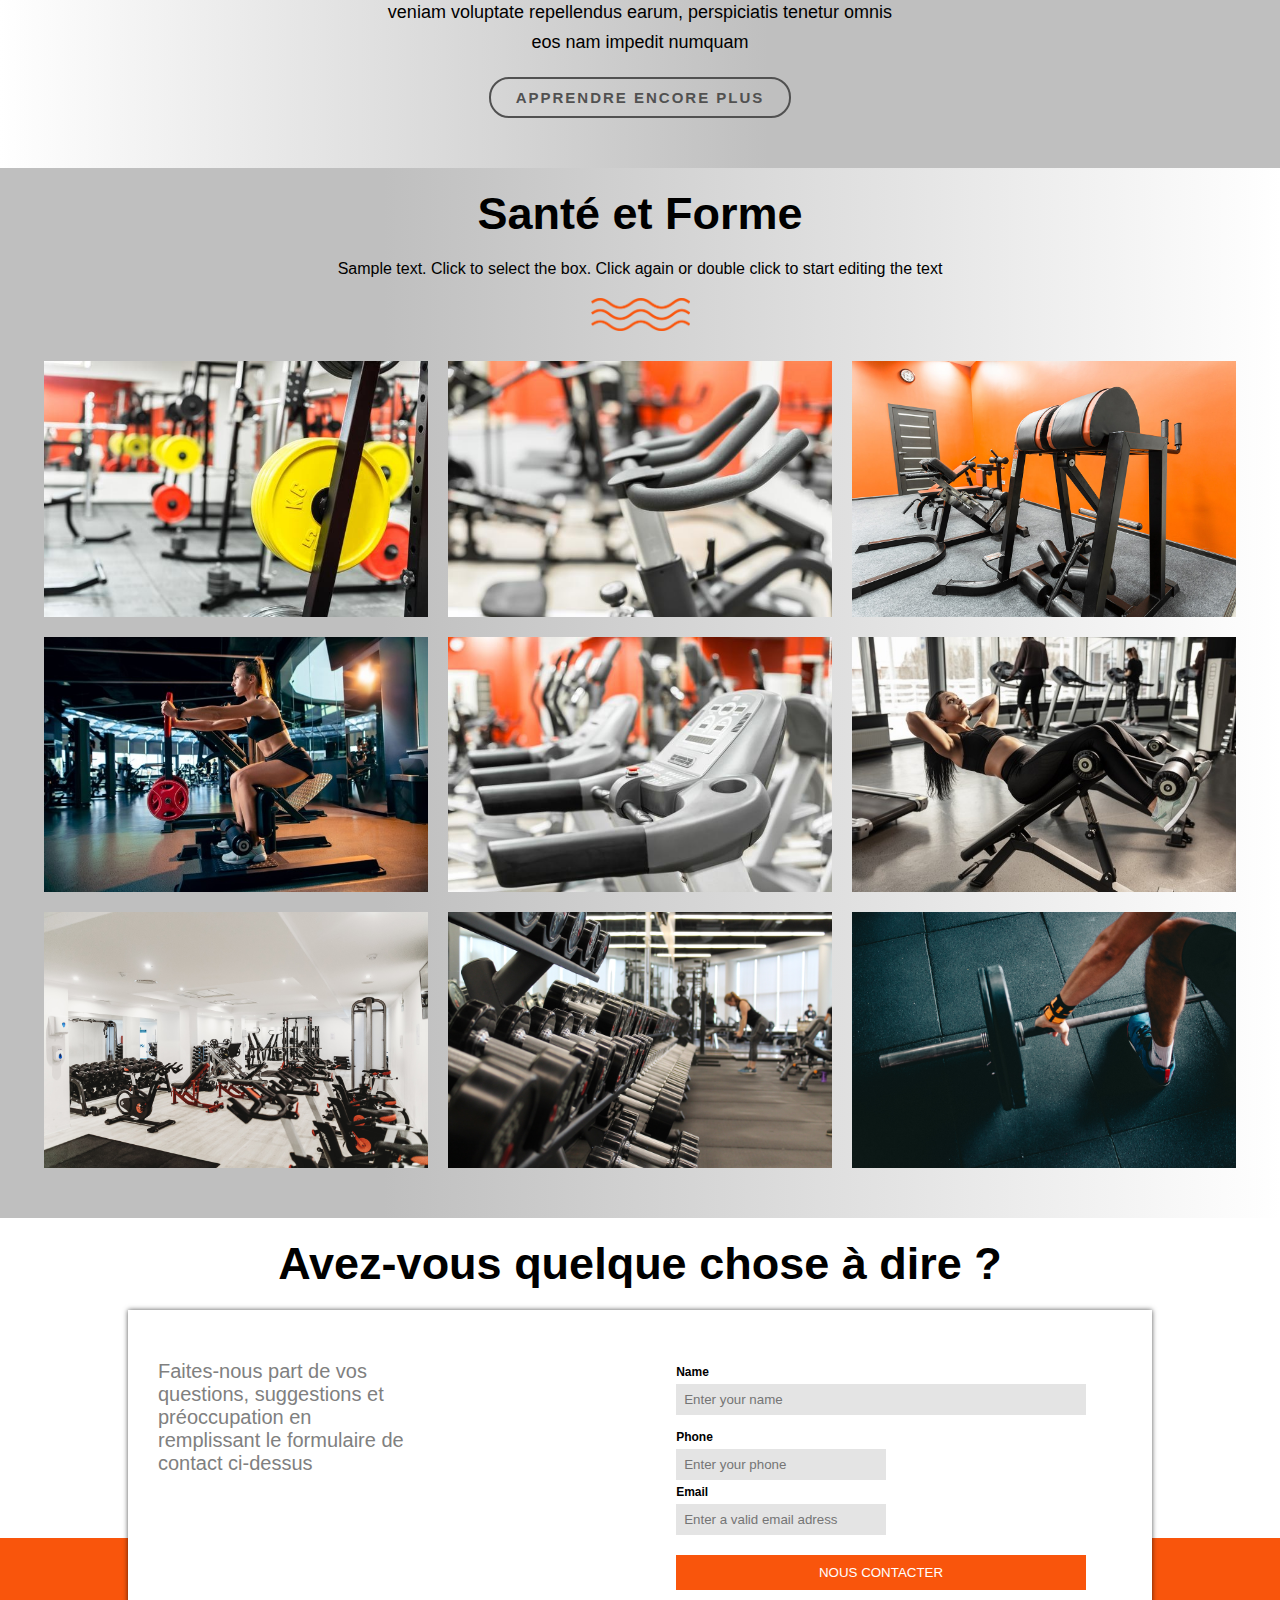
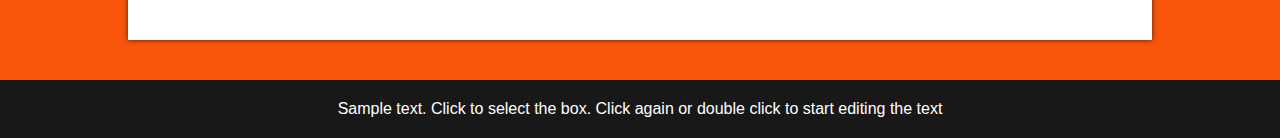
==== commit 0595bdfb: "page 2 & 3" ====
--- a/lefront/style.css
+++ b/lefront/style.css
@@ -9,6 +9,11 @@
 :root {
     --main-color: #F9550C;
     --secondary-color: #DEDBE4;
+    --calendar-color-one : #ff7d7d;
+    --calendar-color-two : #3bff8d;
+    --calendar-color-three : #57c1ff;
+    --calendar-color-four : #fcff59;
+    --calendar-color-five : #ff4bf6;
     --font-main: 'Arial', serif;
 }
 html{
@@ -145,6 +150,21 @@
     letter-spacing: 2px;
     cursor: pointer;
 }
+button.read-more-page2 {
+    padding: 10px 25px;
+    font-size: 13px;
+    color: rgb(255, 255, 255);
+    font-family: Arial, Helvetica, sans-serif;
+    background-color: var(--main-color);
+    border: rgb(0, 0, 0) 2px solid;
+    border-radius: 20px;
+    text-transform: uppercase;
+    font-weight: bold;
+    transition: 0.5s;
+    letter-spacing: 2px;
+    cursor: pointer;
+    gap: 50px;
+}
 
 button.learn-more:hover,
 button.read-more:hover {
@@ -153,6 +173,12 @@
     border-color: var(--main-color);
     background-color: var(--main-color)
 }
+button.read-more-page2:hover {
+    color: white;
+    transition: 0.5s;
+    border-color: var(--calendar-color-two);
+    background-color: var(--main-color)
+}
 
 /* SECTION 1  */
 
@@ -178,6 +204,15 @@
 section.section-2b {
     display: flex;
     width: 100%;
+    background-color: white;
+    justify-content: center;
+    padding: 30px 0;
+    flex-direction: column;
+    align-items: center;
+}
+section.section-page2 {
+    display: flex;
+    height: 500px;
     background-color: white;
     justify-content: center;
     padding: 30px 0;
@@ -203,8 +238,6 @@
 
 div.left-section-2 {
     display: flex;
-    margin-top: -100px;
-    margin-right: 460px;
     padding: 12px 30px;
     align-items: flex-start;
     justify-content: space-around;
@@ -237,6 +270,16 @@
     height: 50px;
     width: 380px;
 }
+div.left-section-page2 {
+    display: flex;
+    padding: 12px 30px;
+    align-items: center;
+    justify-content: center;
+    flex-direction: column;
+    background-color: white;
+    height: 300px;
+    width: 380px;
+}
 
 p.title-section-2 {
     font-size: 27px;
@@ -253,6 +296,14 @@
     font-size: 27px;
     width: 90%;
     font-weight: bold;
+}
+p.title-section-page2 {
+    font-size: 50px;
+    width: 90%;
+    font-weight: bold;
+    color: var(--main-color);
+    display: flex;
+    justify-content: center;
 }
 
 p.subtitle-section-2 {
@@ -270,12 +321,29 @@
     margin: 10px 0;
     font-size: 13px;
 }
+p.subtitle-section-page2 {
+    line-height: 22px;
+    padding: 20px;
+    font-size: 20px;
+    width: max-content;
+}
+p.subtitle-section-page22 {
+    line-height: 40px;
+    padding: 20px;
+    font-size: 30px;
+    width: max-content;
+    font-weight: bold;
+}
 
 button.read-more {
     font-size: 12px;
     padding: 8px 20px;
 }
-
+button.read-more-page2 {
+    font-size: 30px;
+    padding: 10px 20px;
+    margin: 5px;
+}
 /* SECTION 2  */
 
 /* SECTION 3  */
@@ -512,7 +580,8 @@
 p.title-section-5 {
     font-size: 45px;
     font-weight: bold;
-    color : var(--main-color)
+    color : var(--main-color);
+    margin-bottom: 30px;
 }
 
 img.img-section-5 {
@@ -542,6 +611,22 @@
 td {
     text-align: center;
 }
+td.coach1{
+    background-color: var(--calendar-color-one);
+}
+td.coach2{
+    background-color: var(--calendar-color-two);
+}
+td.coach3{
+    background-color: var(--calendar-color-three);
+}
+td.coach4{
+    background-color: var(--calendar-color-four);
+}
+td.coach5{
+    background-color: var(--calendar-color-five);
+}
+
 
 tr:nth-child(even) {
     background-color: #eee;
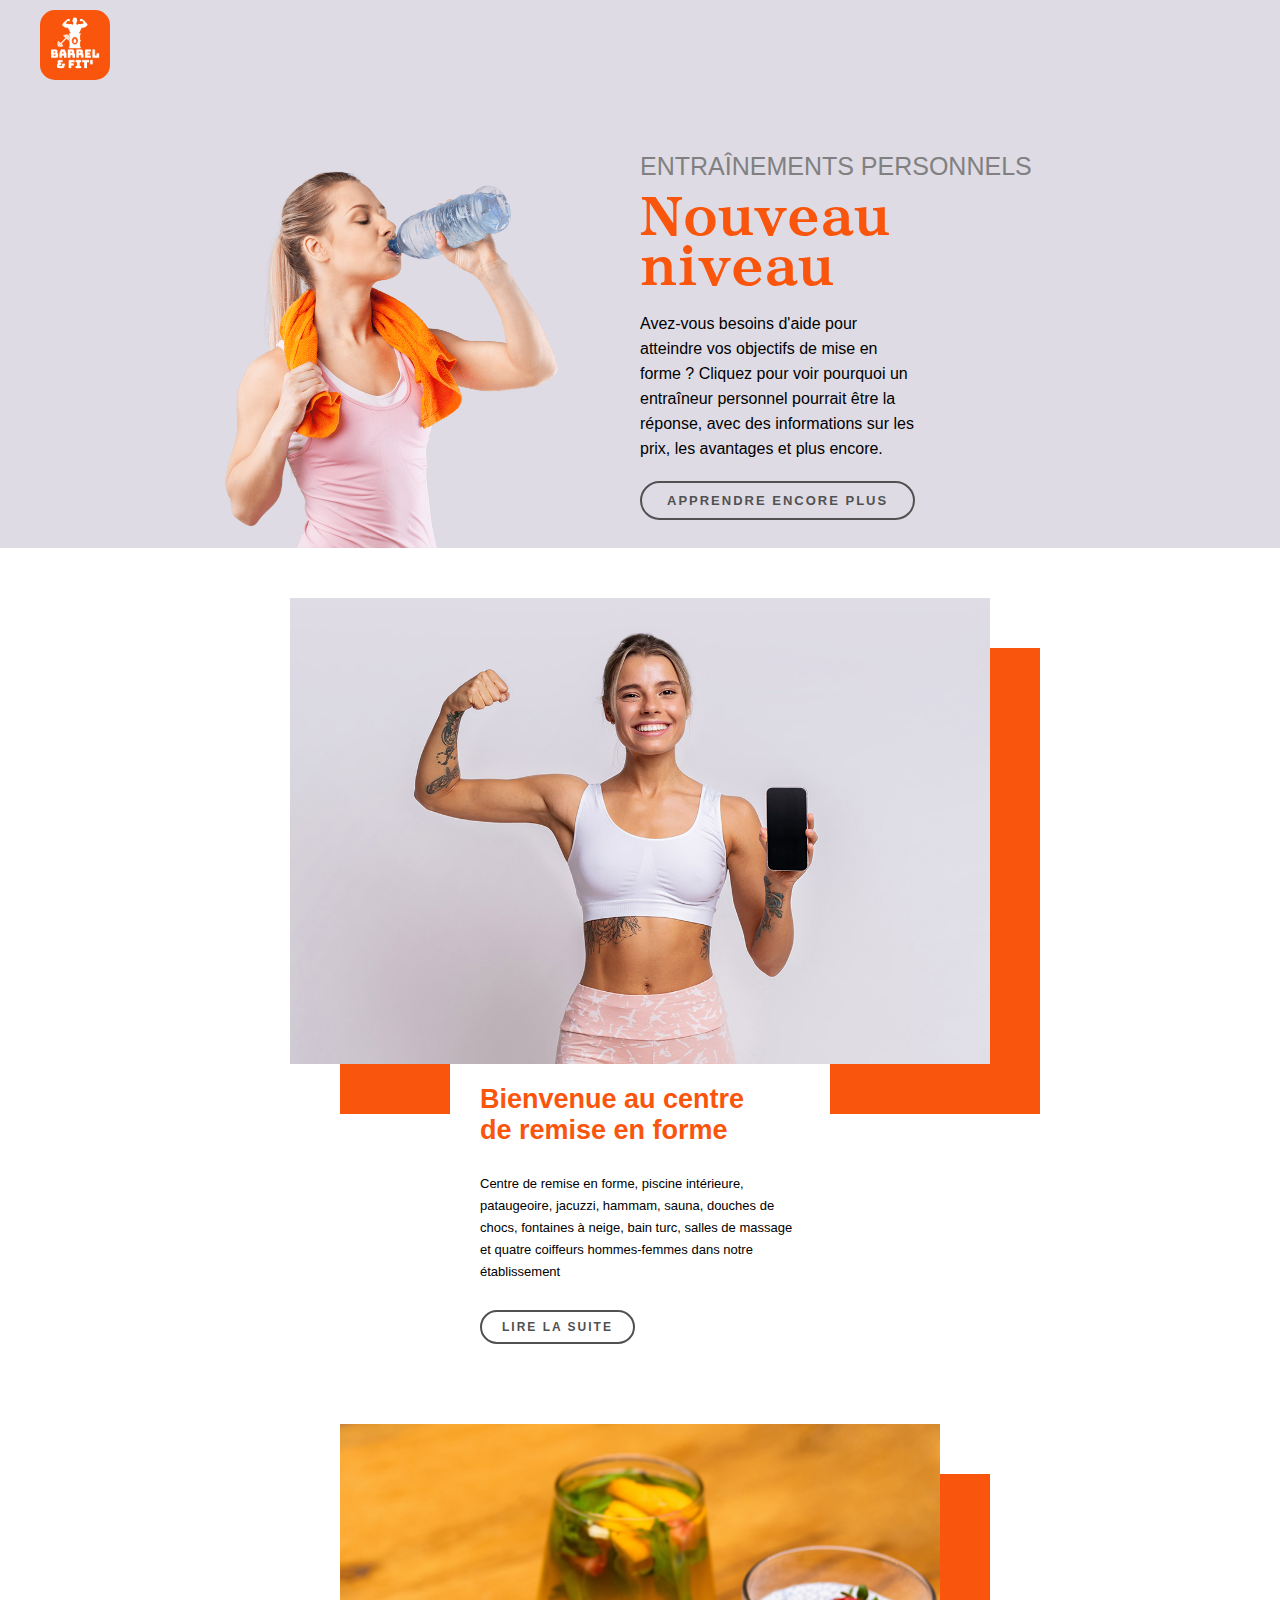
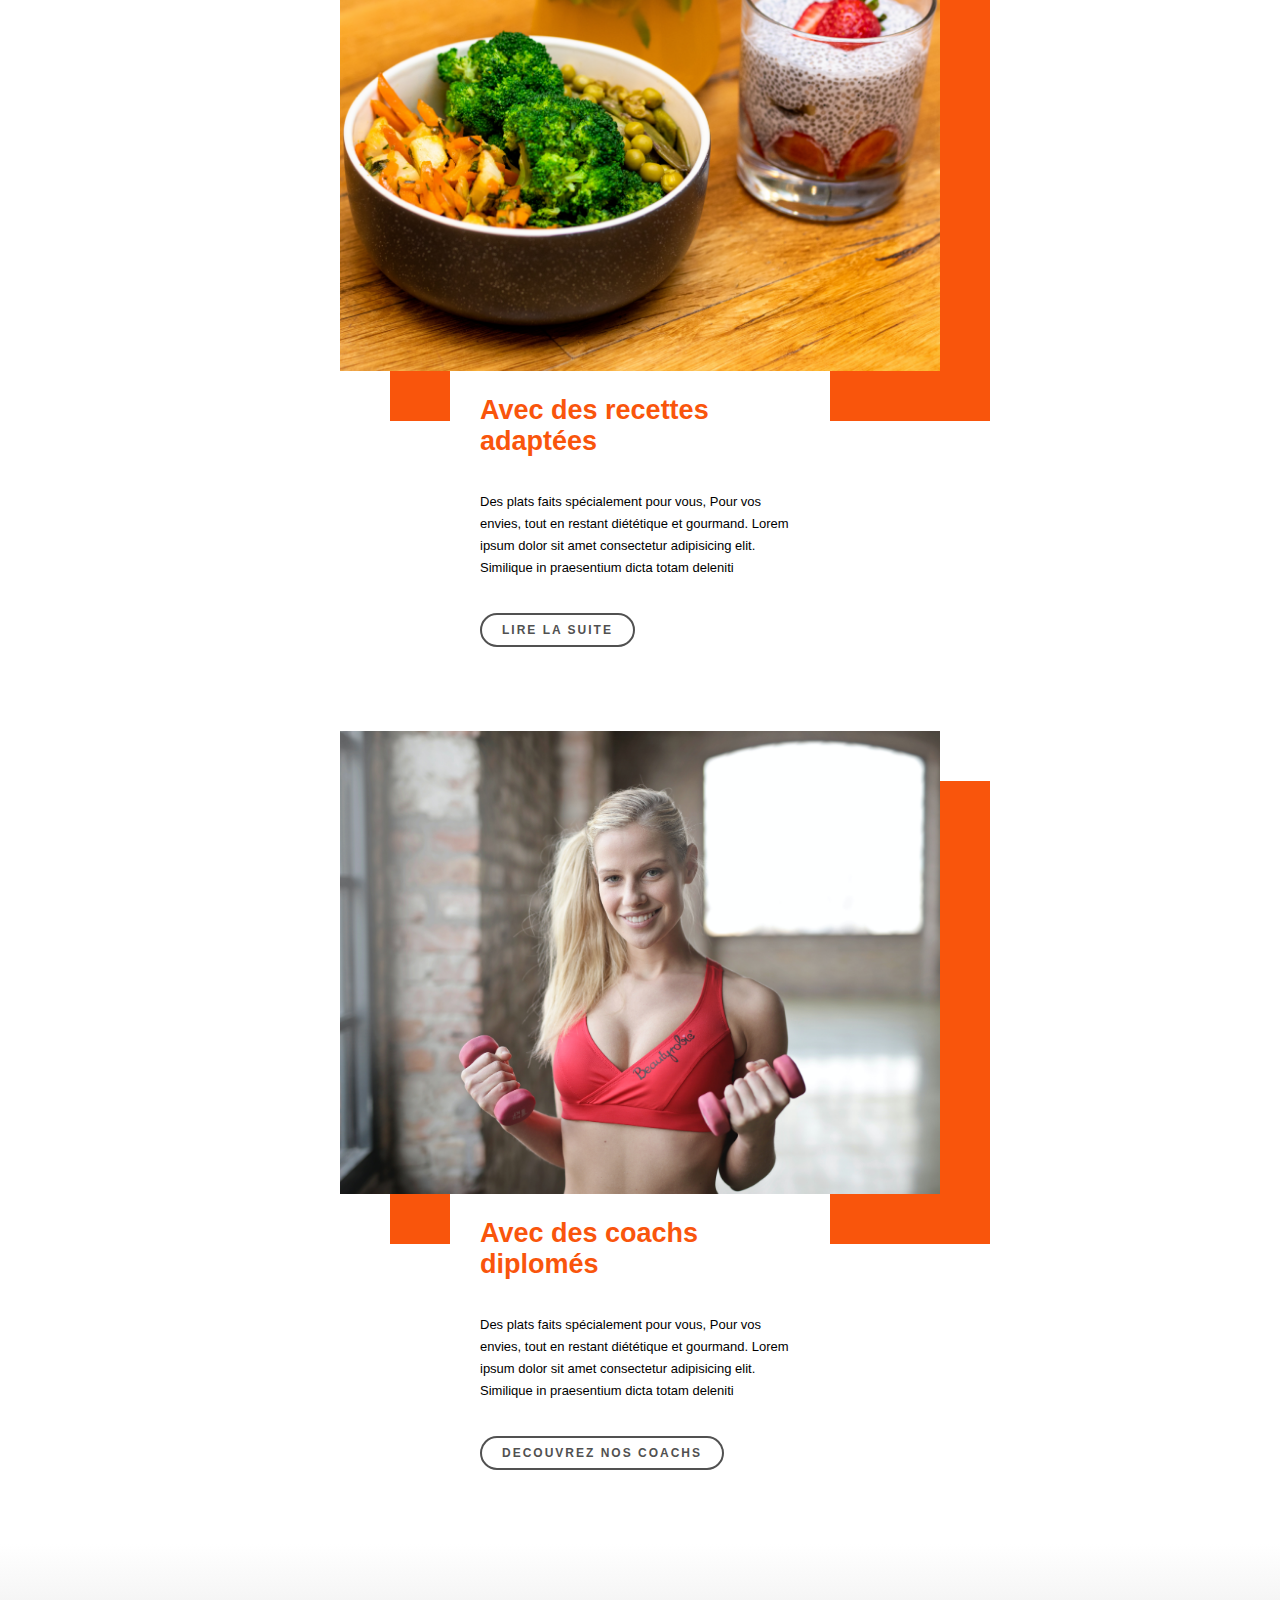
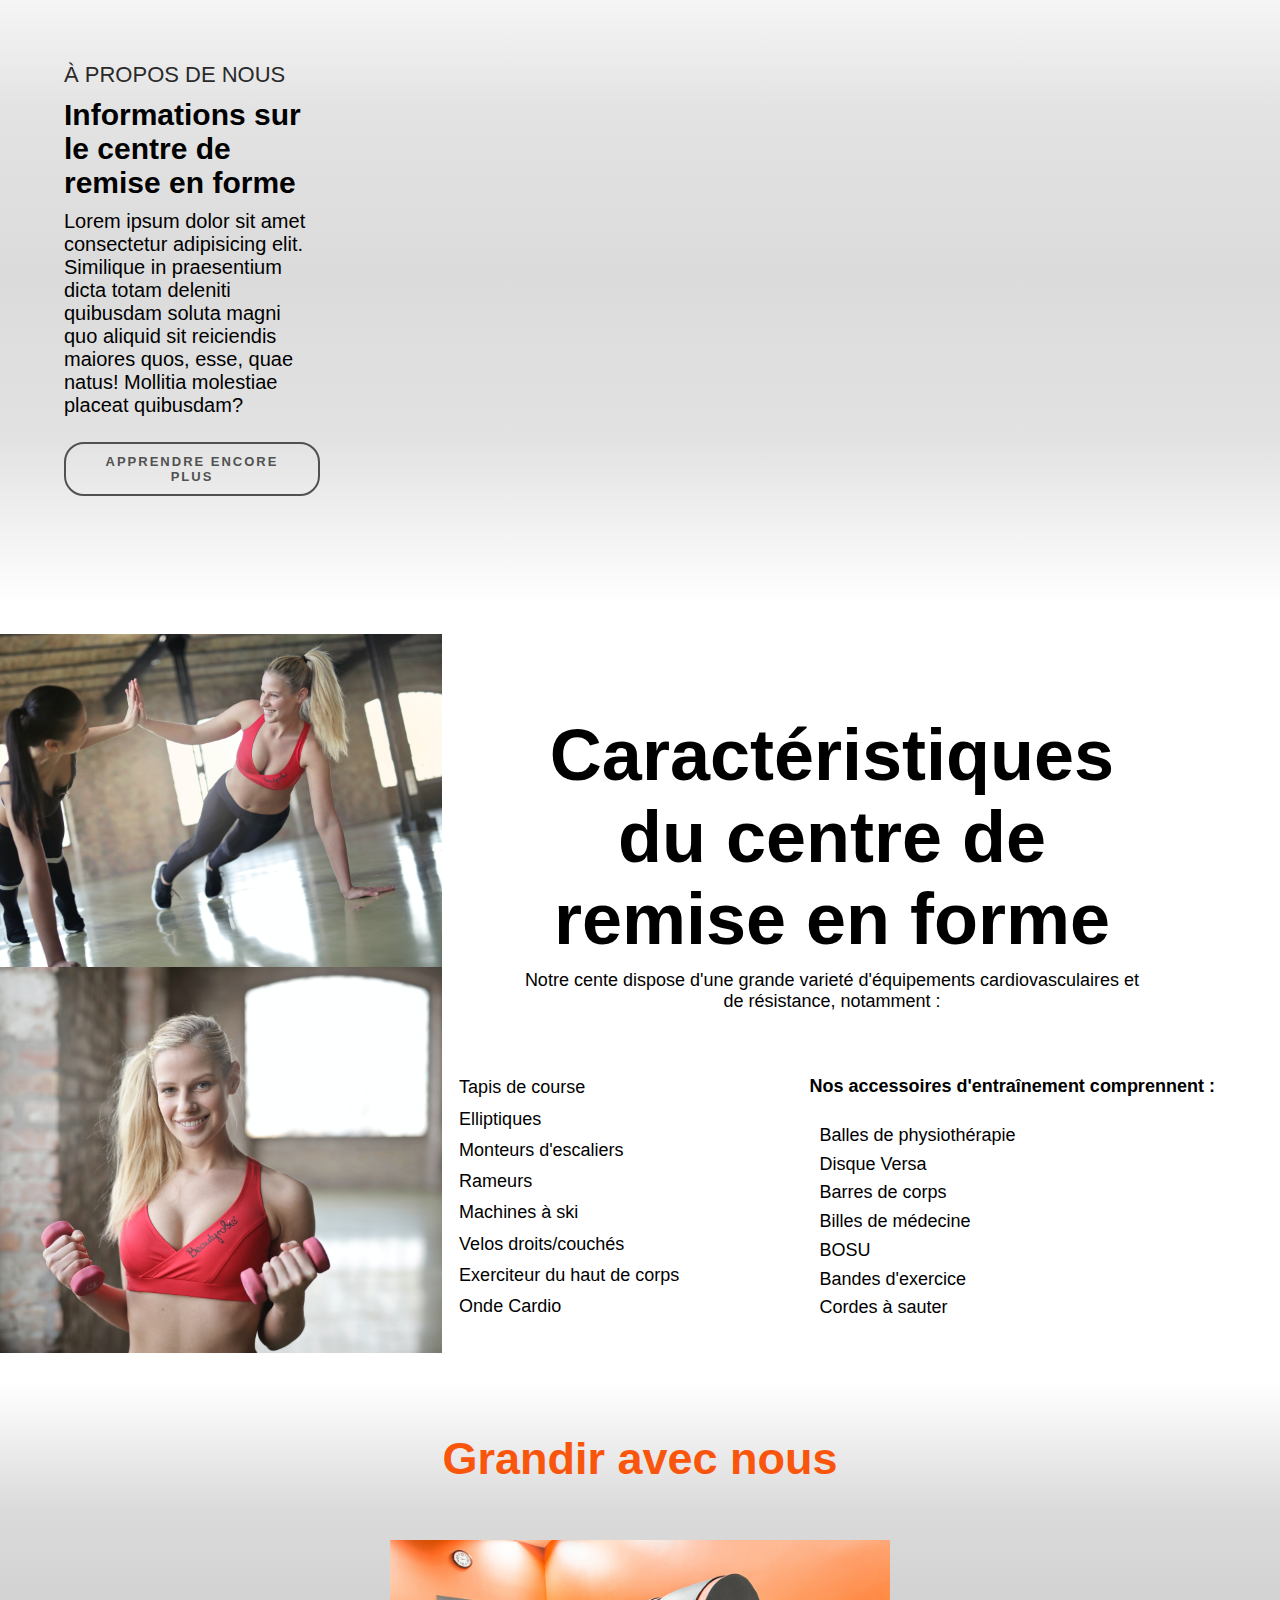
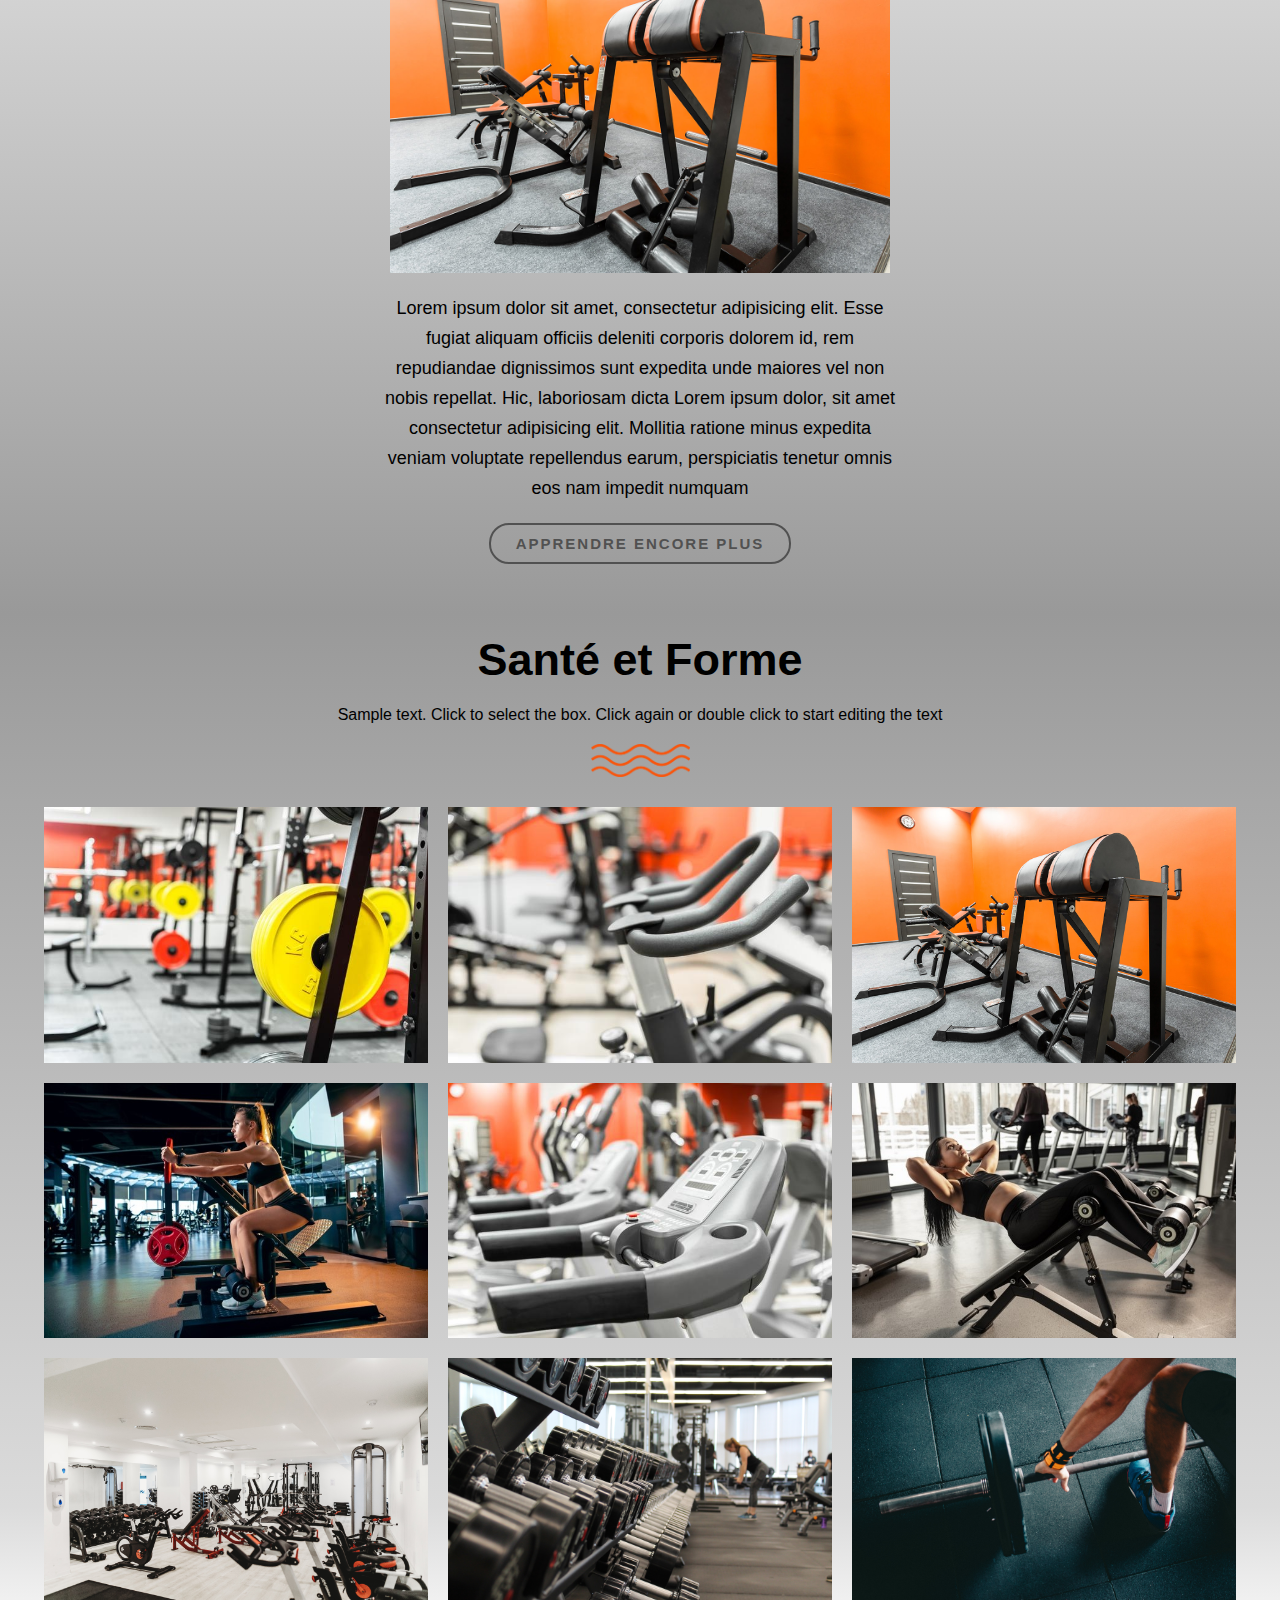
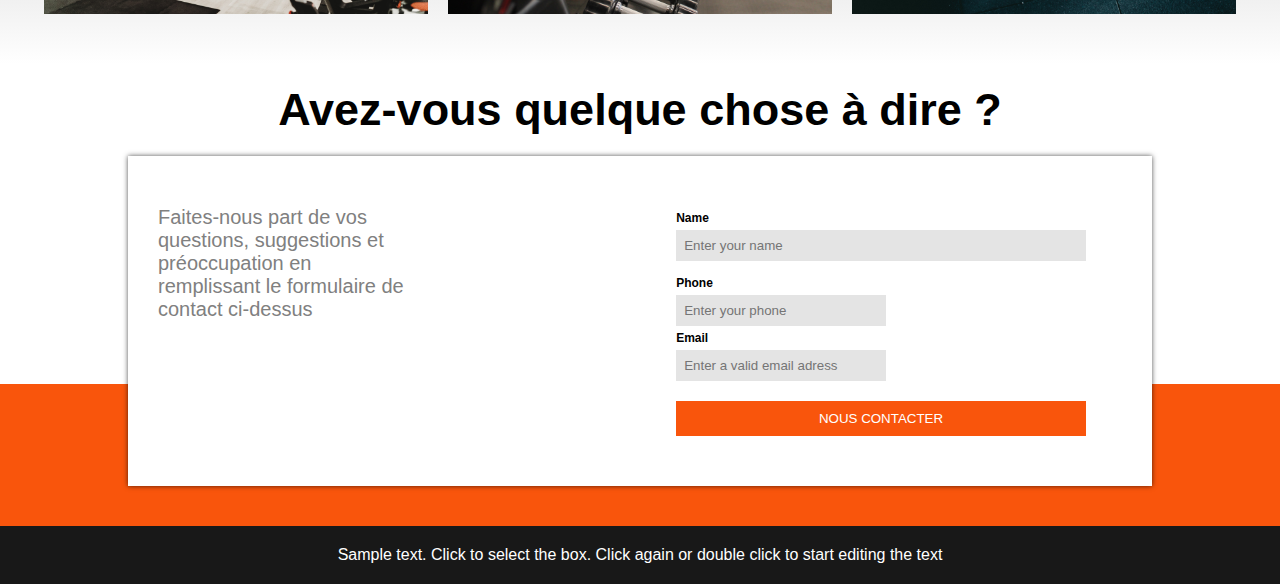
==== commit fec7cf47: "save post-bouffe" ====
--- a/lefront/index.html
+++ b/lefront/index.html
@@ -99,6 +99,13 @@
       <section id="intro"  class="section section-2b">
         <img src="img/db2.jpg" alt="" />
         <div class="left-section-2b">
+          <p class="title-section-2b">Avec des coachs diplomés</p>
+          <p class="subtitle-section-2b">
+            Des plats faits spécialement pour vous,
+            Pour vos envies, tout en restant diététique et gourmand. 
+            Lorem ipsum dolor sit amet consectetur adipisicing elit. 
+            Similique in praesentium dicta totam deleniti
+          </p>
           <button class="read-more">DECOUVREZ NOS COACHS</button>
         </div>
       </section>
--- a/lefront/style.css
+++ b/lefront/style.css
@@ -189,6 +189,7 @@
     background-color: white;
     justify-content: center;
     padding: 30px 0;
+    margin-top: 20px;
     flex-direction: column;
     align-items: center;
 }
@@ -227,13 +228,10 @@
 section.section-2a>img {
     width: 600px;
     box-shadow: var(--main-color) 50px 50px 0px;
-    margin-left: 500px;
-    margin-top: -156px;
 }
 section.section-2b>img {
     width: 600px;
     box-shadow: var(--main-color) 50px 50px 0px;
-    margin-left: -500px;
 }
 
 div.left-section-2 {
@@ -248,8 +246,6 @@
 }
 div.left-section-2a {
     display: flex;
-    margin-top: -100px;
-    margin-right: 200px;
     padding: 12px 30px;
     align-items: flex-start;
     justify-content: space-around;
@@ -260,15 +256,14 @@
 }
 div.left-section-2b {
     display: flex;
-    margin-top: 100px;
-    margin-right: 350px;
     padding: 12px 30px;
     align-items: flex-start;
     justify-content: space-around;
     flex-direction: column;
     background-color: white;
-    height: 50px;
     width: 380px;
+    height: 300px;
+    margin-bottom: 20px;
 }
 div.left-section-page2 {
     display: flex;
@@ -291,11 +286,15 @@
     font-size: 27px;
     width: 90%;
     font-weight: bold;
+    color: var(--main-color);
+
 }
 p.title-section-2b {
     font-size: 27px;
     width: 90%;
     font-weight: bold;
+    color: var(--main-color);
+
 }
 p.title-section-page2 {
     font-size: 50px;
@@ -353,7 +352,7 @@
     flex-wrap: wrap;
     width: 100%;
     justify-content: center;
-    background: linear-gradient(90deg, rgb(191, 191, 191) 50%, rgba(255, 255, 255, 1) 100%);
+    background: linear-gradient(0deg, rgba(255,255,255,1) 0%, rgba(235,235,235,1) 0%, rgba(255,255,255,1) 0%, rgba(226,226,226,1) 25%, rgba(219,219,219,1) 50%, rgba(227,227,227,1) 75%, rgba(255,255,255,1) 100%, rgba(255,255,255,1) 100%);
 }
 
 div.left-section-3 {
@@ -516,16 +515,18 @@
 }
 
 p.title-section-4 {
-    font-size: 42px;
+    font-size: 72px;
     font-weight: bold;
     margin-top: 50px;
     text-align: center;
+    width: inherit;
 }
 
 p.subtitle-section-4 {
     font-size: 18px;
     text-align: center;
     margin-top: 10px;
+    width: inherit;
 }
 
 div.characteristics-section-4 {
@@ -574,7 +575,7 @@
     flex-direction: column;
     padding: 50px 0;
     width: 100%;
-    background: linear-gradient(-90deg, rgb(191, 191, 191) 40%, rgba(255, 255, 255, 1) 100%);
+    background: linear-gradient(0deg, rgb(255, 255, 255) 0%, rgb(235, 235, 235) 0%, rgb(255, 255, 255) 0%, rgb(185, 185, 185) 0%, rgb(153, 153, 153) 0%, rgb(219, 219, 219) 85%, rgb(255, 255, 255) 100%);
 }
 
 p.title-section-5 {
@@ -726,7 +727,7 @@
     display: flex;
     justify-content: center;
     align-items: center;
-    background: linear-gradient(90deg, rgb(191, 191, 191) 30%, rgba(255, 255, 255, 1) 100%);
+    background: linear-gradient(0deg, rgba(255,255,255,1) 0%, rgba(235,235,235,1) 0%, rgba(255,255,255,1) 0%, rgba(255,255,255,1) 0%, rgba(219,219,219,1) 15%, rgba(153,153,153,1) 100%, rgba(255,255,255,1) 100%);
     padding: 20px 0;
     width: 100%;
     flex-direction: column;
--- a/lefront/style-responsive.css
+++ b/lefront/style-responsive.css
@@ -17,7 +17,27 @@
         width: 300px;
         box-shadow: 25px 25px 0px var(--main-color);
     }
+    section.section-2a > img{
+        width: 300px;
+        box-shadow: 25px 25px 0px var(--main-color);
+    }
+    section.section-2b > img{
+        width: 300px;
+        box-shadow: 25px 25px 0px var(--main-color);
+    }
     div.left-section-2{
+        margin: 0;
+        margin-top: 50px;
+        justify-content: center;
+        align-items: center;
+    }
+    div.left-section-2a{
+        margin: 0;
+        margin-top: 50px;
+        justify-content: center;
+        align-items: center;
+    }
+    div.left-section-2b{
         margin: 0;
         margin-top: 50px;
         justify-content: center;
@@ -27,9 +47,31 @@
         width: 100%;
         text-align: center;
     }
+    div.left-section-2a> *{
+        width: 100%;
+        text-align: center;
+    }
+    div.left-section-2b> *{
+        width: 100%;
+        text-align: center;
+    }
+    div.left-section-2a> button{
+        width: 60%;
+        text-align: center;
+    }
     div.left-section-2 > button{
         width: 60%;
         text-align: center;
+    }
+    div.left-section-2b> button{
+        width: 80%;
+        text-align: center;
+    }
+    p.subtitle-section-page2 {
+        line-height: 22px;
+        padding: 20px;
+        font-size: 20px;
+        width: auto;
     }
     
     /* SECTION 2 */
@@ -39,6 +81,15 @@
     div.all-cards{
         flex-wrap: wrap-reverse;
     }
+    div.part-1-section-3,
+    div.part-2-section-3,
+    div.part-3-section-3 {
+        display: flex;
+        align-items: center;
+        height: 500px;
+        flex-direction: column;
+        justify-content: space-around;
+    }
     /* SECTION 3 */
 
     /* SECTION 4 */
@@ -46,7 +97,7 @@
     div.left-section-4{
         flex-direction: row;
         flex-wrap: wrap;
-        width: 80%;
+        width: 100%;
     }
     div.left-section-4 > img{
         height: 334px;
@@ -83,6 +134,13 @@
     }
     p.text-section-5 {
         width: 80%;
+    }
+    table {
+        border-collapse: collapse;
+        border: 2px solid rgb(200, 200, 200);
+        font-family: sans-serif;
+        letter-spacing: 0px;
+
     }
     /* SECTION 5 */
 
